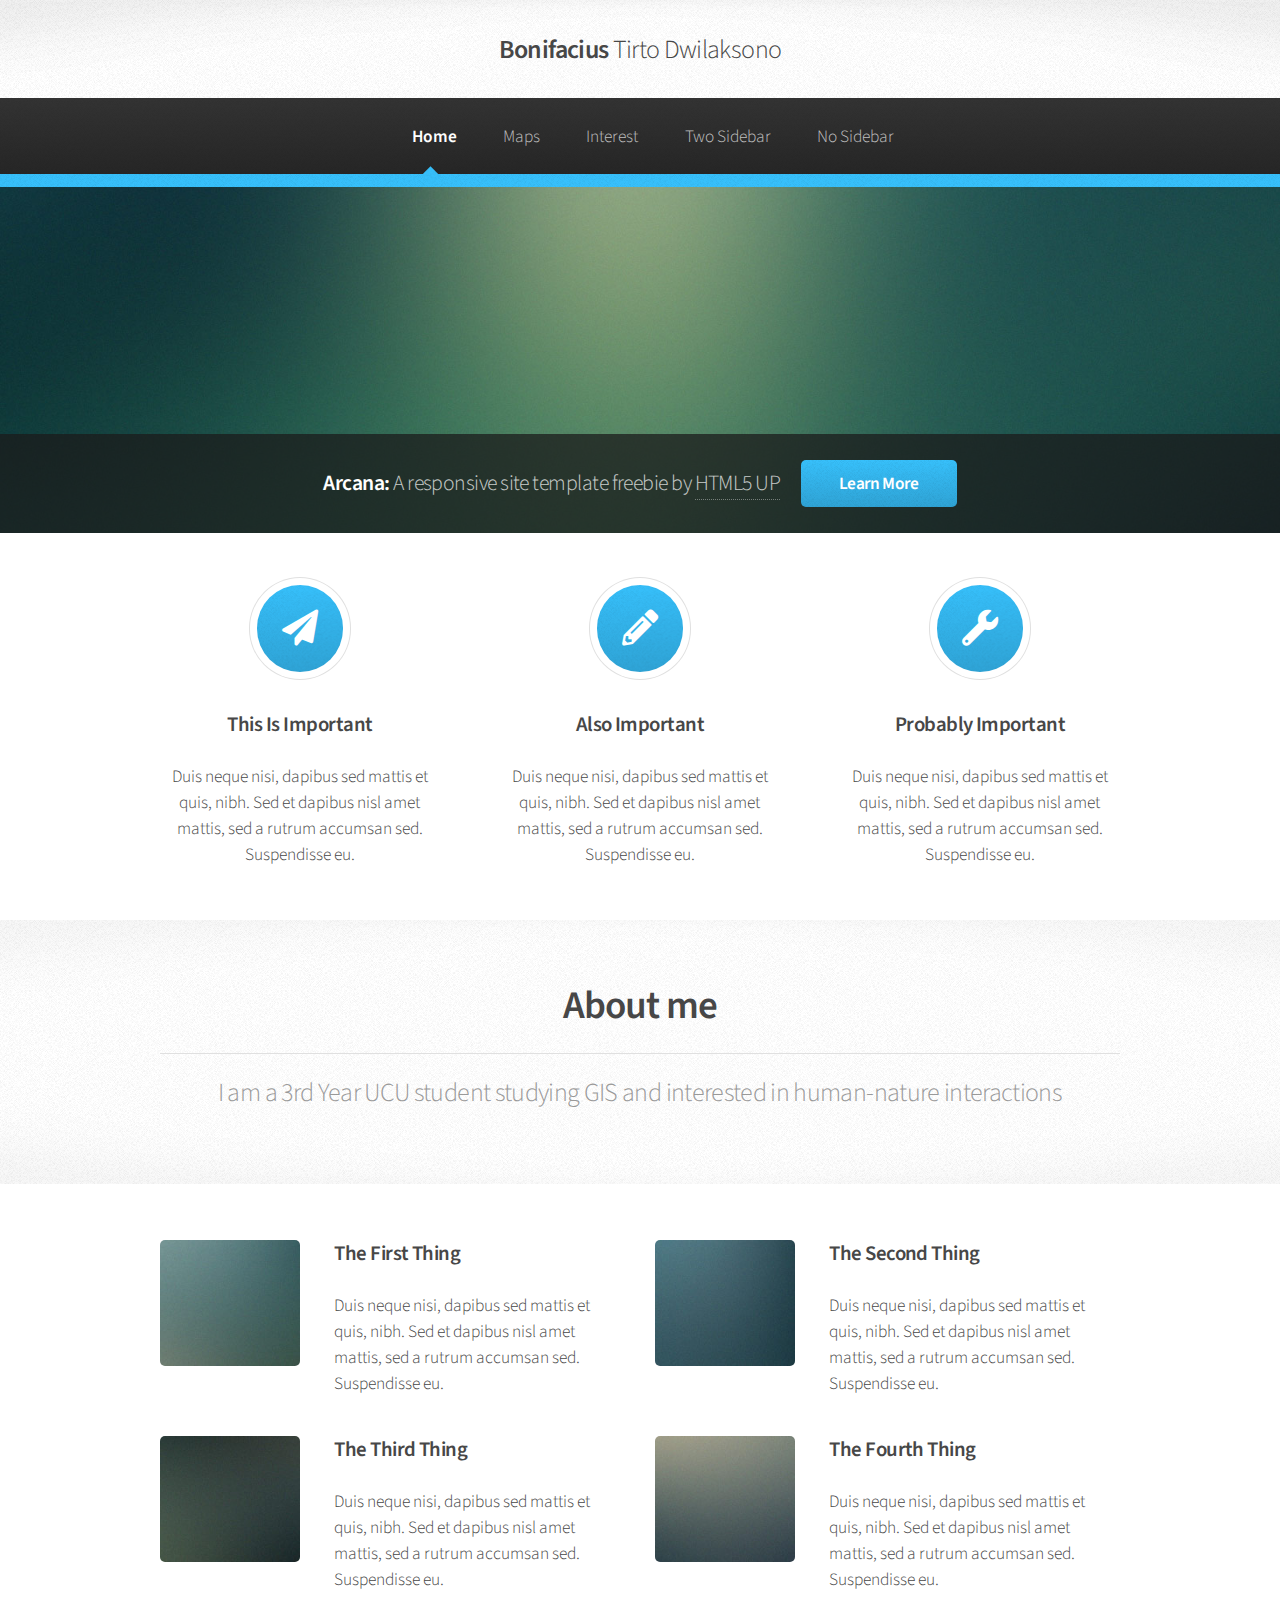
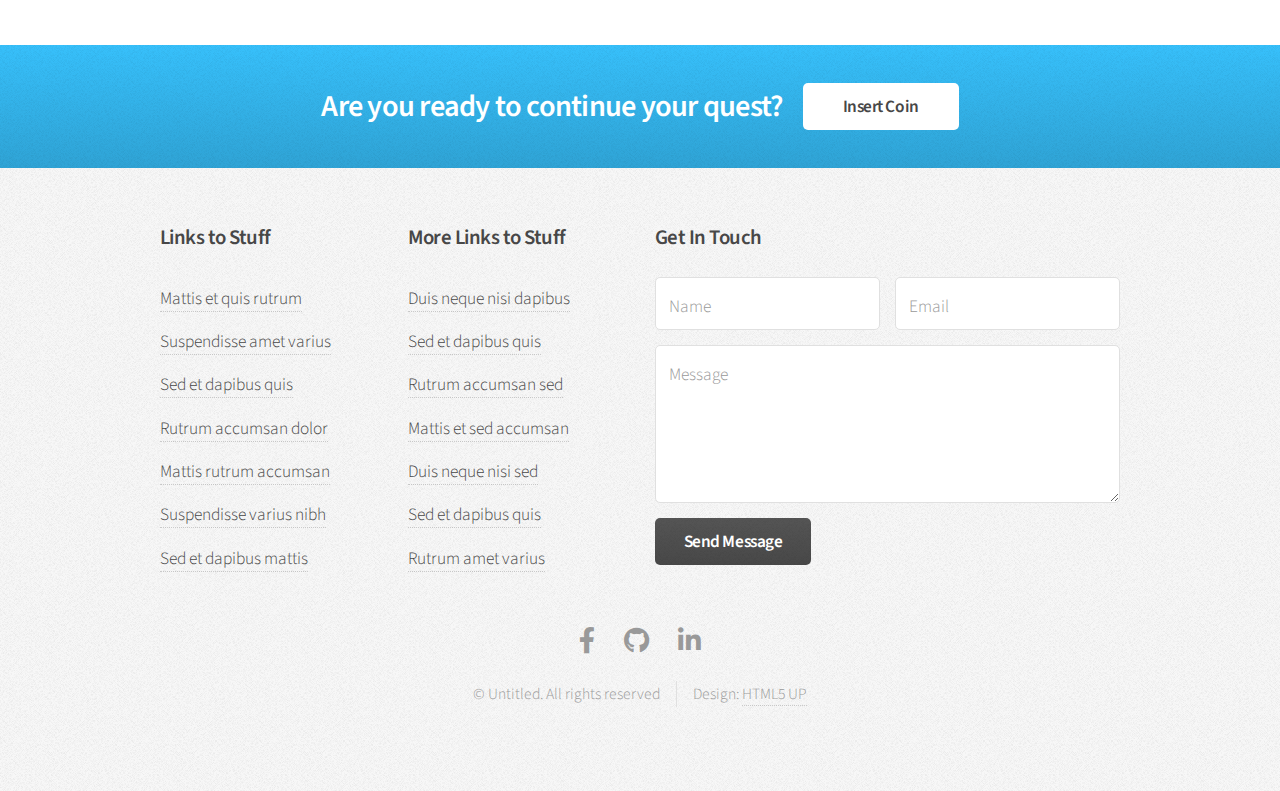
==== index.html @ 6fc6d1ec "Add files via upload" ====
<!DOCTYPE HTML>
<!--
	Arcana by HTML5 UP
	html5up.net | @ajlkn
	Free for personal and commercial use under the CCA 3.0 license (html5up.net/license)
-->
<html>
	<head>
		<title>Bonifacius Tirto Dwilaksono</title>
		<meta charset="utf-8" />
		<meta name="viewport" content="width=device-width, initial-scale=1, user-scalable=no" />
		<link rel="stylesheet" href="assets/css/main.css" />
	</head>
	<body class="is-preload">
		<div id="page-wrapper">

			<!-- Header -->
				<div id="header">

					<!-- Logo -->
						<h1><a href="index.html" id="logo">Bonifacius <em>Tirto Dwilaksono</em></a></h1>

					<!-- Nav -->
						<nav id="nav">
							<ul>
								<li class="current"><a href="index.html">Home</a></li>
								<li><a href="Maps.html">Maps</a></li>
								<li><a href="Interest.html">Interest</a></li>
								<li><a href="two-sidebar.html">Two Sidebar</a></li>
								<li><a href="no-sidebar.html">No Sidebar</a></li>
							</ul>
						</nav>

				</div>

			<!-- Banner -->
				<section id="banner">
					<header>
						<h2>Arcana: <em>A responsive site template freebie by <a href="http://html5up.net">HTML5 UP</a></em></h2>
						<a href="#" class="button">Learn More</a>
					</header>
				</section>

			<!-- Highlights -->
				<section class="wrapper style1">
					<div class="container">
						<div class="row gtr-200">
							<section class="col-4 col-12-narrower">
								<div class="box highlight">
									<i class="icon solid major fa-paper-plane"></i>
									<h3>This Is Important</h3>
									<p>Duis neque nisi, dapibus sed mattis et quis, nibh. Sed et dapibus nisl amet mattis, sed a rutrum accumsan sed. Suspendisse eu.</p>
								</div>
							</section>
							<section class="col-4 col-12-narrower">
								<div class="box highlight">
									<i class="icon solid major fa-pencil-alt"></i>
									<h3>Also Important</h3>
									<p>Duis neque nisi, dapibus sed mattis et quis, nibh. Sed et dapibus nisl amet mattis, sed a rutrum accumsan sed. Suspendisse eu.</p>
								</div>
							</section>
							<section class="col-4 col-12-narrower">
								<div class="box highlight">
									<i class="icon solid major fa-wrench"></i>
									<h3>Probably Important</h3>
									<p>Duis neque nisi, dapibus sed mattis et quis, nibh. Sed et dapibus nisl amet mattis, sed a rutrum accumsan sed. Suspendisse eu.</p>
								</div>
							</section>
						</div>
					</div>
				</section>

			<!-- Gigantic Heading -->
				<section class="wrapper style2">
					<div class="container">
						<header class="major">
							<h2>About me</h2>
							<p>I am a 3rd Year UCU student studying GIS and interested in human-nature interactions</p>
						</header>
					</div>
				</section>

			<!-- Posts -->
				<section class="wrapper style1">
					<div class="container">
						<div class="row">
							<section class="col-6 col-12-narrower">
								<div class="box post">
									<a href="#" class="image left"><img src="images/pic01.jpg" alt="" /></a>
									<div class="inner">
										<h3>The First Thing</h3>
										<p>Duis neque nisi, dapibus sed mattis et quis, nibh. Sed et dapibus nisl amet mattis, sed a rutrum accumsan sed. Suspendisse eu.</p>
									</div>
								</div>
							</section>
							<section class="col-6 col-12-narrower">
								<div class="box post">
									<a href="#" class="image left"><img src="images/pic02.jpg" alt="" /></a>
									<div class="inner">
										<h3>The Second Thing</h3>
										<p>Duis neque nisi, dapibus sed mattis et quis, nibh. Sed et dapibus nisl amet mattis, sed a rutrum accumsan sed. Suspendisse eu.</p>
									</div>
								</div>
							</section>
						</div>
						<div class="row">
							<section class="col-6 col-12-narrower">
								<div class="box post">
									<a href="#" class="image left"><img src="images/pic03.jpg" alt="" /></a>
									<div class="inner">
										<h3>The Third Thing</h3>
										<p>Duis neque nisi, dapibus sed mattis et quis, nibh. Sed et dapibus nisl amet mattis, sed a rutrum accumsan sed. Suspendisse eu.</p>
									</div>
								</div>
							</section>
							<section class="col-6 col-12-narrower">
								<div class="box post">
									<a href="#" class="image left"><img src="images/pic04.jpg" alt="" /></a>
									<div class="inner">
										<h3>The Fourth Thing</h3>
										<p>Duis neque nisi, dapibus sed mattis et quis, nibh. Sed et dapibus nisl amet mattis, sed a rutrum accumsan sed. Suspendisse eu.</p>
									</div>
								</div>
							</section>
						</div>
					</div>
				</section>

			<!-- CTA -->
				<section id="cta" class="wrapper style3">
					<div class="container">
						<header>
							<h2>Are you ready to continue your quest?</h2>
							<a href="#" class="button">Insert Coin</a>
						</header>
					</div>
				</section>

			<!-- Footer -->
				<div id="footer">
					<div class="container">
						<div class="row">
							<section class="col-3 col-6-narrower col-12-mobilep">
								<h3>Links to Stuff</h3>
								<ul class="links">
									<li><a href="#">Mattis et quis rutrum</a></li>
									<li><a href="#">Suspendisse amet varius</a></li>
									<li><a href="#">Sed et dapibus quis</a></li>
									<li><a href="#">Rutrum accumsan dolor</a></li>
									<li><a href="#">Mattis rutrum accumsan</a></li>
									<li><a href="#">Suspendisse varius nibh</a></li>
									<li><a href="#">Sed et dapibus mattis</a></li>
								</ul>
							</section>
							<section class="col-3 col-6-narrower col-12-mobilep">
								<h3>More Links to Stuff</h3>
								<ul class="links">
									<li><a href="#">Duis neque nisi dapibus</a></li>
									<li><a href="#">Sed et dapibus quis</a></li>
									<li><a href="#">Rutrum accumsan sed</a></li>
									<li><a href="#">Mattis et sed accumsan</a></li>
									<li><a href="#">Duis neque nisi sed</a></li>
									<li><a href="#">Sed et dapibus quis</a></li>
									<li><a href="#">Rutrum amet varius</a></li>
								</ul>
							</section>
							<section class="col-6 col-12-narrower">
								<h3>Get In Touch</h3>
								<form>
									<div class="row gtr-50">
										<div class="col-6 col-12-mobilep">
											<input type="text" name="name" id="name" placeholder="Name" />
										</div>
										<div class="col-6 col-12-mobilep">
											<input type="email" name="email" id="email" placeholder="Email" />
										</div>
										<div class="col-12">
											<textarea name="message" id="message" placeholder="Message" rows="5"></textarea>
										</div>
										<div class="col-12">
											<ul class="actions">
												<li><input type="submit" class="button alt" value="Send Message" /></li>
											</ul>
										</div>
									</div>
								</form>
							</section>
						</div>
					</div>

					<!-- Icons -->
						<ul class="icons">
							<li><a href="#" class="icon brands fa-facebook-f"><span class="label">Facebook</span></a></li>
							<li><a href="#" class="icon brands fa-github"><span class="label">GitHub</span></a></li>
							<li><a href="#" class="icon brands fa-linkedin-in"><span class="label">LinkedIn</span></a></li>
						</ul>

					<!-- Copyright -->
						<div class="copyright">
							<ul class="menu">
								<li>&copy; Untitled. All rights reserved</li><li>Design: <a href="http://html5up.net">HTML5 UP</a></li>
							</ul>
						</div>

				</div>

		</div>

		<!-- Scripts -->
			<script src="assets/js/jquery.min.js"></script>
			<script src="assets/js/jquery.dropotron.min.js"></script>
			<script src="assets/js/browser.min.js"></script>
			<script src="assets/js/breakpoints.min.js"></script>
			<script src="assets/js/util.js"></script>
			<script src="assets/js/main.js"></script>

	</body>
</html>
---- assets/css/main.css ----
@import url("fontawesome-all.min.css");
@import url("https://fonts.googleapis.com/css?family=Source+Sans+Pro:300,300italic,600,600italic");

/*
	Arcana by HTML5 UP
	html5up.net | @ajlkn
	Free for personal and commercial use under the CCA 3.0 license (html5up.net/license)
*/

html, body, div, span, applet, object,
iframe, h1, h2, h3, h4, h5, h6, p, blockquote,
pre, a, abbr, acronym, address, big, cite,
code, del, dfn, em, img, ins, kbd, q, s, samp,
small, strike, strong, sub, sup, tt, var, b,
u, i, center, dl, dt, dd, ol, ul, li, fieldset,
form, label, legend, table, caption, tbody,
tfoot, thead, tr, th, td, article, aside,
canvas, details, embed, figure, figcaption,
footer, header, hgroup, menu, nav, output, ruby,
section, summary, time, mark, audio, video {
	margin: 0;
	padding: 0;
	border: 0;
	font-size: 100%;
	font: inherit;
	vertical-align: baseline;}

article, aside, details, figcaption, figure,
footer, header, hgroup, menu, nav, section {
	display: block;}

body {
	line-height: 1;
}

ol, ul {
	list-style: none;
}

blockquote, q {
	quotes: none;
}

	blockquote:before, blockquote:after, q:before, q:after {
		content: '';
		content: none;
	}

table {
	border-collapse: collapse;
	border-spacing: 0;
}

body {
	-webkit-text-size-adjust: none;
}

mark {
	background-color: transparent;
	color: inherit;
}

input::-moz-focus-inner {
	border: 0;
	padding: 0;
}

input, select, textarea {
	-moz-appearance: none;
	-webkit-appearance: none;
	-ms-appearance: none;
	appearance: none;
}

/* Basic */

	html {
		box-sizing: border-box;
	}

	*, *:before, *:after {
		box-sizing: inherit;
	}

	body {
		background: #f7f7f7 url("images/bg01.png");
	}

		body.is-preload *, body.is-preload *:before, body.is-preload *:after {
			-moz-animation: none !important;
			-webkit-animation: none !important;
			-ms-animation: none !important;
			animation: none !important;
			-moz-transition: none !important;
			-webkit-transition: none !important;
			-ms-transition: none !important;
			transition: none !important;
		}

	body, input, select, textarea {
		color: #474747;
		font-family: 'Source Sans Pro', sans-serif;
		font-size: 16pt;
		font-weight: 300;
		line-height: 1.65em;
	}

	a {
		-moz-transition: color 0.2s ease-in-out, border-color 0.2s ease-in-out, opacity 0.2s ease-in-out;
		-webkit-transition: color 0.2s ease-in-out, border-color 0.2s ease-in-out, opacity 0.2s ease-in-out;
		-ms-transition: color 0.2s ease-in-out, border-color 0.2s ease-in-out, opacity 0.2s ease-in-out;
		transition: color 0.2s ease-in-out, border-color 0.2s ease-in-out, opacity 0.2s ease-in-out;
		color: #37c0fb;
		text-decoration: none;
		border-bottom: dotted 1px;
	}

		a:hover {
			color: #37c0fb;
			border-bottom-color: transparent;
		}

	strong, b {
		font-weight: 600;
	}

	em, i {
		font-style: italic;
	}

	p, ul, ol, dl, table, blockquote {
		margin: 0 0 2em 0;
	}

	h1, h2, h3, h4, h5, h6 {
		color: inherit;
		font-weight: 600;
		line-height: 1.75em;
		margin-bottom: 1em;
	}

		h1 a, h2 a, h3 a, h4 a, h5 a, h6 a {
			color: inherit;
			text-decoration: none;
		}

		h1 em, h2 em, h3 em, h4 em, h5 em, h6 em {
			font-style: normal;
			font-weight: 300;
		}

	h2 {
		font-size: 1.75em;
		letter-spacing: -0.025em;
	}

	h3 {
		font-size: 1.2em;
		letter-spacing: -0.025em;
	}

	sub {
		font-size: 0.8em;
		position: relative;
		top: 0.5em;
	}

	sup {
		font-size: 0.8em;
		position: relative;
		top: -0.5em;
	}

	hr {
		border-top: solid 1px #e0e0e0;
		border: 0;
		margin-bottom: 1.5em;
	}

	blockquote {
		border-left: solid 0.5em #e0e0e0;
		font-style: italic;
		padding: 1em 0 1em 2em;
	}

/* Container */

	.container {
		margin: 0 auto;
		max-width: 100%;
		width: 1400px;
	}

		@media screen and (max-width: 1680px) {

			.container {
				width: 1200px;
			}

		}

		@media screen and (max-width: 1280px) {

			.container {
				width: 960px;
			}

		}

		@media screen and (max-width: 980px) {

			.container {
				width: 95%;
			}

		}

		@media screen and (max-width: 840px) {

			.container {
				width: 95%;
			}

		}

		@media screen and (max-width: 736px) {

			.container {
				width: 90%;
			}

		}

		@media screen and (max-width: 480px) {

			.container {
				width: 100%;
			}

		}

/* Row */

	.row {
		display: flex;
		flex-wrap: wrap;
		box-sizing: border-box;
		align-items: stretch;
	}

		.row > * {
			box-sizing: border-box;
		}

		.row.gtr-uniform > * > :last-child {
			margin-bottom: 0;
		}

		.row.aln-left {
			justify-content: flex-start;
		}

		.row.aln-center {
			justify-content: center;
		}

		.row.aln-right {
			justify-content: flex-end;
		}

		.row.aln-top {
			align-items: flex-start;
		}

		.row.aln-middle {
			align-items: center;
		}

		.row.aln-bottom {
			align-items: flex-end;
		}

		.row > .imp {
			order: -1;
		}

		.row > .col-1 {
			width: 8.33333%;
		}

		.row > .off-1 {
			margin-left: 8.33333%;
		}

		.row > .col-2 {
			width: 16.66667%;
		}

		.row > .off-2 {
			margin-left: 16.66667%;
		}

		.row > .col-3 {
			width: 25%;
		}

		.row > .off-3 {
			margin-left: 25%;
		}

		.row > .col-4 {
			width: 33.33333%;
		}

		.row > .off-4 {
			margin-left: 33.33333%;
		}

		.row > .col-5 {
			width: 41.66667%;
		}

		.row > .off-5 {
			margin-left: 41.66667%;
		}

		.row > .col-6 {
			width: 50%;
		}

		.row > .off-6 {
			margin-left: 50%;
		}

		.row > .col-7 {
			width: 58.33333%;
		}

		.row > .off-7 {
			margin-left: 58.33333%;
		}

		.row > .col-8 {
			width: 66.66667%;
		}

		.row > .off-8 {
			margin-left: 66.66667%;
		}

		.row > .col-9 {
			width: 75%;
		}

		.row > .off-9 {
			margin-left: 75%;
		}

		.row > .col-10 {
			width: 83.33333%;
		}

		.row > .off-10 {
			margin-left: 83.33333%;
		}

		.row > .col-11 {
			width: 91.66667%;
		}

		.row > .off-11 {
			margin-left: 91.66667%;
		}

		.row > .col-12 {
			width: 100%;
		}

		.row > .off-12 {
			margin-left: 100%;
		}

		.row.gtr-0 {
			margin-top: 0px;
			margin-left: 0px;
		}

			.row.gtr-0 > * {
				padding: 0px 0 0 0px;
			}

			.row.gtr-0.gtr-uniform {
				margin-top: 0px;
			}

				.row.gtr-0.gtr-uniform > * {
					padding-top: 0px;
				}

		.row.gtr-25 {
			margin-top: -12.5px;
			margin-left: -12.5px;
		}

			.row.gtr-25 > * {
				padding: 12.5px 0 0 12.5px;
			}

			.row.gtr-25.gtr-uniform {
				margin-top: -12.5px;
			}

				.row.gtr-25.gtr-uniform > * {
					padding-top: 12.5px;
				}

		.row.gtr-50 {
			margin-top: -25px;
			margin-left: -25px;
		}

			.row.gtr-50 > * {
				padding: 25px 0 0 25px;
			}

			.row.gtr-50.gtr-uniform {
				margin-top: -25px;
			}

				.row.gtr-50.gtr-uniform > * {
					padding-top: 25px;
				}

		.row {
			margin-top: -50px;
			margin-left: -50px;
		}

			.row > * {
				padding: 50px 0 0 50px;
			}

			.row.gtr-uniform {
				margin-top: -50px;
			}

				.row.gtr-uniform > * {
					padding-top: 50px;
				}

		.row.gtr-150 {
			margin-top: -75px;
			margin-left: -75px;
		}

			.row.gtr-150 > * {
				padding: 75px 0 0 75px;
			}

			.row.gtr-150.gtr-uniform {
				margin-top: -75px;
			}

				.row.gtr-150.gtr-uniform > * {
					padding-top: 75px;
				}

		.row.gtr-200 {
			margin-top: -100px;
			margin-left: -100px;
		}

			.row.gtr-200 > * {
				padding: 100px 0 0 100px;
			}

			.row.gtr-200.gtr-uniform {
				margin-top: -100px;
			}

				.row.gtr-200.gtr-uniform > * {
					padding-top: 100px;
				}

		@media screen and (max-width: 1680px) {

			.row {
				display: flex;
				flex-wrap: wrap;
				box-sizing: border-box;
				align-items: stretch;
			}

				.row > * {
					box-sizing: border-box;
				}

				.row.gtr-uniform > * > :last-child {
					margin-bottom: 0;
				}

				.row.aln-left {
					justify-content: flex-start;
				}

				.row.aln-center {
					justify-content: center;
				}

				.row.aln-right {
					justify-content: flex-end;
				}

				.row.aln-top {
					align-items: flex-start;
				}

				.row.aln-middle {
					align-items: center;
				}

				.row.aln-bottom {
					align-items: flex-end;
				}

				.row > .imp-wide {
					order: -1;
				}

				.row > .col-1-wide {
					width: 8.33333%;
				}

				.row > .off-1-wide {
					margin-left: 8.33333%;
				}

				.row > .col-2-wide {
					width: 16.66667%;
				}

				.row > .off-2-wide {
					margin-left: 16.66667%;
				}

				.row > .col-3-wide {
					width: 25%;
				}

				.row > .off-3-wide {
					margin-left: 25%;
				}

				.row > .col-4-wide {
					width: 33.33333%;
				}

				.row > .off-4-wide {
					margin-left: 33.33333%;
				}

				.row > .col-5-wide {
					width: 41.66667%;
				}

				.row > .off-5-wide {
					margin-left: 41.66667%;
				}

				.row > .col-6-wide {
					width: 50%;
				}

				.row > .off-6-wide {
					margin-left: 50%;
				}

				.row > .col-7-wide {
					width: 58.33333%;
				}

				.row > .off-7-wide {
					margin-left: 58.33333%;
				}

				.row > .col-8-wide {
					width: 66.66667%;
				}

				.row > .off-8-wide {
					margin-left: 66.66667%;
				}

				.row > .col-9-wide {
					width: 75%;
				}

				.row > .off-9-wide {
					margin-left: 75%;
				}

				.row > .col-10-wide {
					width: 83.33333%;
				}

				.row > .off-10-wide {
					margin-left: 83.33333%;
				}

				.row > .col-11-wide {
					width: 91.66667%;
				}

				.row > .off-11-wide {
					margin-left: 91.66667%;
				}

				.row > .col-12-wide {
					width: 100%;
				}

				.row > .off-12-wide {
					margin-left: 100%;
				}

				.row.gtr-0 {
					margin-top: 0px;
					margin-left: 0px;
				}

					.row.gtr-0 > * {
						padding: 0px 0 0 0px;
					}

					.row.gtr-0.gtr-uniform {
						margin-top: 0px;
					}

						.row.gtr-0.gtr-uniform > * {
							padding-top: 0px;
						}

				.row.gtr-25 {
					margin-top: -10px;
					margin-left: -10px;
				}

					.row.gtr-25 > * {
						padding: 10px 0 0 10px;
					}

					.row.gtr-25.gtr-uniform {
						margin-top: -10px;
					}

						.row.gtr-25.gtr-uniform > * {
							padding-top: 10px;
						}

				.row.gtr-50 {
					margin-top: -20px;
					margin-left: -20px;
				}

					.row.gtr-50 > * {
						padding: 20px 0 0 20px;
					}

					.row.gtr-50.gtr-uniform {
						margin-top: -20px;
					}

						.row.gtr-50.gtr-uniform > * {
							padding-top: 20px;
						}

				.row {
					margin-top: -40px;
					margin-left: -40px;
				}

					.row > * {
						padding: 40px 0 0 40px;
					}

					.row.gtr-uniform {
						margin-top: -40px;
					}

						.row.gtr-uniform > * {
							padding-top: 40px;
						}

				.row.gtr-150 {
					margin-top: -60px;
					margin-left: -60px;
				}

					.row.gtr-150 > * {
						padding: 60px 0 0 60px;
					}

					.row.gtr-150.gtr-uniform {
						margin-top: -60px;
					}

						.row.gtr-150.gtr-uniform > * {
							padding-top: 60px;
						}

				.row.gtr-200 {
					margin-top: -80px;
					margin-left: -80px;
				}

					.row.gtr-200 > * {
						padding: 80px 0 0 80px;
					}

					.row.gtr-200.gtr-uniform {
						margin-top: -80px;
					}

						.row.gtr-200.gtr-uniform > * {
							padding-top: 80px;
						}

		}

		@media screen and (max-width: 1280px) {

			.row {
				display: flex;
				flex-wrap: wrap;
				box-sizing: border-box;
				align-items: stretch;
			}

				.row > * {
					box-sizing: border-box;
				}

				.row.gtr-uniform > * > :last-child {
					margin-bottom: 0;
				}

				.row.aln-left {
					justify-content: flex-start;
				}

				.row.aln-center {
					justify-content: center;
				}

				.row.aln-right {
					justify-content: flex-end;
				}

				.row.aln-top {
					align-items: flex-start;
				}

				.row.aln-middle {
					align-items: center;
				}

				.row.aln-bottom {
					align-items: flex-end;
				}

				.row > .imp-normal {
					order: -1;
				}

				.row > .col-1-normal {
					width: 8.33333%;
				}

				.row > .off-1-normal {
					margin-left: 8.33333%;
				}

				.row > .col-2-normal {
					width: 16.66667%;
				}

				.row > .off-2-normal {
					margin-left: 16.66667%;
				}

				.row > .col-3-normal {
					width: 25%;
				}

				.row > .off-3-normal {
					margin-left: 25%;
				}

				.row > .col-4-normal {
					width: 33.33333%;
				}

				.row > .off-4-normal {
					margin-left: 33.33333%;
				}

				.row > .col-5-normal {
					width: 41.66667%;
				}

				.row > .off-5-normal {
					margin-left: 41.66667%;
				}

				.row > .col-6-normal {
					width: 50%;
				}

				.row > .off-6-normal {
					margin-left: 50%;
				}

				.row > .col-7-normal {
					width: 58.33333%;
				}

				.row > .off-7-normal {
					margin-left: 58.33333%;
				}

				.row > .col-8-normal {
					width: 66.66667%;
				}

				.row > .off-8-normal {
					margin-left: 66.66667%;
				}

				.row > .col-9-normal {
					width: 75%;
				}

				.row > .off-9-normal {
					margin-left: 75%;
				}

				.row > .col-10-normal {
					width: 83.33333%;
				}

				.row > .off-10-normal {
					margin-left: 83.33333%;
				}

				.row > .col-11-normal {
					width: 91.66667%;
				}

				.row > .off-11-normal {
					margin-left: 91.66667%;
				}

				.row > .col-12-normal {
					width: 100%;
				}

				.row > .off-12-normal {
					margin-left: 100%;
				}

				.row.gtr-0 {
					margin-top: 0px;
					margin-left: 0px;
				}

					.row.gtr-0 > * {
						padding: 0px 0 0 0px;
					}

					.row.gtr-0.gtr-uniform {
						margin-top: 0px;
					}

						.row.gtr-0.gtr-uniform > * {
							padding-top: 0px;
						}

				.row.gtr-25 {
					margin-top: -7.5px;
					margin-left: -7.5px;
				}

					.row.gtr-25 > * {
						padding: 7.5px 0 0 7.5px;
					}

					.row.gtr-25.gtr-uniform {
						margin-top: -7.5px;
					}

						.row.gtr-25.gtr-uniform > * {
							padding-top: 7.5px;
						}

				.row.gtr-50 {
					margin-top: -15px;
					margin-left: -15px;
				}

					.row.gtr-50 > * {
						padding: 15px 0 0 15px;
					}

					.row.gtr-50.gtr-uniform {
						margin-top: -15px;
					}

						.row.gtr-50.gtr-uniform > * {
							padding-top: 15px;
						}

				.row {
					margin-top: -30px;
					margin-left: -30px;
				}

					.row > * {
						padding: 30px 0 0 30px;
					}

					.row.gtr-uniform {
						margin-top: -30px;
					}

						.row.gtr-uniform > * {
							padding-top: 30px;
						}

				.row.gtr-150 {
					margin-top: -45px;
					margin-left: -45px;
				}

					.row.gtr-150 > * {
						padding: 45px 0 0 45px;
					}

					.row.gtr-150.gtr-uniform {
						margin-top: -45px;
					}

						.row.gtr-150.gtr-uniform > * {
							padding-top: 45px;
						}

				.row.gtr-200 {
					margin-top: -60px;
					margin-left: -60px;
				}

					.row.gtr-200 > * {
						padding: 60px 0 0 60px;
					}

					.row.gtr-200.gtr-uniform {
						margin-top: -60px;
					}

						.row.gtr-200.gtr-uniform > * {
							padding-top: 60px;
						}

		}

		@media screen and (max-width: 980px) {

			.row {
				display: flex;
				flex-wrap: wrap;
				box-sizing: border-box;
				align-items: stretch;
			}

				.row > * {
					box-sizing: border-box;
				}

				.row.gtr-uniform > * > :last-child {
					margin-bottom: 0;
				}

				.row.aln-left {
					justify-content: flex-start;
				}

				.row.aln-center {
					justify-content: center;
				}

				.row.aln-right {
					justify-content: flex-end;
				}

				.row.aln-top {
					align-items: flex-start;
				}

				.row.aln-middle {
					align-items: center;
				}

				.row.aln-bottom {
					align-items: flex-end;
				}

				.row > .imp-narrow {
					order: -1;
				}

				.row > .col-1-narrow {
					width: 8.33333%;
				}

				.row > .off-1-narrow {
					margin-left: 8.33333%;
				}

				.row > .col-2-narrow {
					width: 16.66667%;
				}

				.row > .off-2-narrow {
					margin-left: 16.66667%;
				}

				.row > .col-3-narrow {
					width: 25%;
				}

				.row > .off-3-narrow {
					margin-left: 25%;
				}

				.row > .col-4-narrow {
					width: 33.33333%;
				}

				.row > .off-4-narrow {
					margin-left: 33.33333%;
				}

				.row > .col-5-narrow {
					width: 41.66667%;
				}

				.row > .off-5-narrow {
					margin-left: 41.66667%;
				}

				.row > .col-6-narrow {
					width: 50%;
				}

				.row > .off-6-narrow {
					margin-left: 50%;
				}

				.row > .col-7-narrow {
					width: 58.33333%;
				}

				.row > .off-7-narrow {
					margin-left: 58.33333%;
				}

				.row > .col-8-narrow {
					width: 66.66667%;
				}

				.row > .off-8-narrow {
					margin-left: 66.66667%;
				}

				.row > .col-9-narrow {
					width: 75%;
				}

				.row > .off-9-narrow {
					margin-left: 75%;
				}

				.row > .col-10-narrow {
					width: 83.33333%;
				}

				.row > .off-10-narrow {
					margin-left: 83.33333%;
				}

				.row > .col-11-narrow {
					width: 91.66667%;
				}

				.row > .off-11-narrow {
					margin-left: 91.66667%;
				}

				.row > .col-12-narrow {
					width: 100%;
				}

				.row > .off-12-narrow {
					margin-left: 100%;
				}

				.row.gtr-0 {
					margin-top: 0px;
					margin-left: 0px;
				}

					.row.gtr-0 > * {
						padding: 0px 0 0 0px;
					}

					.row.gtr-0.gtr-uniform {
						margin-top: 0px;
					}

						.row.gtr-0.gtr-uniform > * {
							padding-top: 0px;
						}

				.row.gtr-25 {
					margin-top: -7.5px;
					margin-left: -7.5px;
				}

					.row.gtr-25 > * {
						padding: 7.5px 0 0 7.5px;
					}

					.row.gtr-25.gtr-uniform {
						margin-top: -7.5px;
					}

						.row.gtr-25.gtr-uniform > * {
							padding-top: 7.5px;
						}

				.row.gtr-50 {
					margin-top: -15px;
					margin-left: -15px;
				}

					.row.gtr-50 > * {
						padding: 15px 0 0 15px;
					}

					.row.gtr-50.gtr-uniform {
						margin-top: -15px;
					}

						.row.gtr-50.gtr-uniform > * {
							padding-top: 15px;
						}

				.row {
					margin-top: -30px;
					margin-left: -30px;
				}

					.row > * {
						padding: 30px 0 0 30px;
					}

					.row.gtr-uniform {
						margin-top: -30px;
					}

						.row.gtr-uniform > * {
							padding-top: 30px;
						}

				.row.gtr-150 {
					margin-top: -45px;
					margin-left: -45px;
				}

					.row.gtr-150 > * {
						padding: 45px 0 0 45px;
					}

					.row.gtr-150.gtr-uniform {
						margin-top: -45px;
					}

						.row.gtr-150.gtr-uniform > * {
							padding-top: 45px;
						}

				.row.gtr-200 {
					margin-top: -60px;
					margin-left: -60px;
				}

					.row.gtr-200 > * {
						padding: 60px 0 0 60px;
					}

					.row.gtr-200.gtr-uniform {
						margin-top: -60px;
					}

						.row.gtr-200.gtr-uniform > * {
							padding-top: 60px;
						}

		}

		@media screen and (max-width: 840px) {

			.row {
				display: flex;
				flex-wrap: wrap;
				box-sizing: border-box;
				align-items: stretch;
			}

				.row > * {
					box-sizing: border-box;
				}

				.row.gtr-uniform > * > :last-child {
					margin-bottom: 0;
				}

				.row.aln-left {
					justify-content: flex-start;
				}

				.row.aln-center {
					justify-content: center;
				}

				.row.aln-right {
					justify-content: flex-end;
				}

				.row.aln-top {
					align-items: flex-start;
				}

				.row.aln-middle {
					align-items: center;
				}

				.row.aln-bottom {
					align-items: flex-end;
				}

				.row > .imp-narrower {
					order: -1;
				}

				.row > .col-1-narrower {
					width: 8.33333%;
				}

				.row > .off-1-narrower {
					margin-left: 8.33333%;
				}

				.row > .col-2-narrower {
					width: 16.66667%;
				}

				.row > .off-2-narrower {
					margin-left: 16.66667%;
				}

				.row > .col-3-narrower {
					width: 25%;
				}

				.row > .off-3-narrower {
					margin-left: 25%;
				}

				.row > .col-4-narrower {
					width: 33.33333%;
				}

				.row > .off-4-narrower {
					margin-left: 33.33333%;
				}

				.row > .col-5-narrower {
					width: 41.66667%;
				}

				.row > .off-5-narrower {
					margin-left: 41.66667%;
				}

				.row > .col-6-narrower {
					width: 50%;
				}

				.row > .off-6-narrower {
					margin-left: 50%;
				}

				.row > .col-7-narrower {
					width: 58.33333%;
				}

				.row > .off-7-narrower {
					margin-left: 58.33333%;
				}

				.row > .col-8-narrower {
					width: 66.66667%;
				}

				.row > .off-8-narrower {
					margin-left: 66.66667%;
				}

				.row > .col-9-narrower {
					width: 75%;
				}

				.row > .off-9-narrower {
					margin-left: 75%;
				}

				.row > .col-10-narrower {
					width: 83.33333%;
				}

				.row > .off-10-narrower {
					margin-left: 83.33333%;
				}

				.row > .col-11-narrower {
					width: 91.66667%;
				}

				.row > .off-11-narrower {
					margin-left: 91.66667%;
				}

				.row > .col-12-narrower {
					width: 100%;
				}

				.row > .off-12-narrower {
					margin-left: 100%;
				}

				.row.gtr-0 {
					margin-top: 0px;
					margin-left: 0px;
				}

					.row.gtr-0 > * {
						padding: 0px 0 0 0px;
					}

					.row.gtr-0.gtr-uniform {
						margin-top: 0px;
					}

						.row.gtr-0.gtr-uniform > * {
							padding-top: 0px;
						}

				.row.gtr-25 {
					margin-top: -7.5px;
					margin-left: -7.5px;
				}

					.row.gtr-25 > * {
						padding: 7.5px 0 0 7.5px;
					}

					.row.gtr-25.gtr-uniform {
						margin-top: -7.5px;
					}

						.row.gtr-25.gtr-uniform > * {
							padding-top: 7.5px;
						}

				.row.gtr-50 {
					margin-top: -15px;
					margin-left: -15px;
				}

					.row.gtr-50 > * {
						padding: 15px 0 0 15px;
					}

					.row.gtr-50.gtr-uniform {
						margin-top: -15px;
					}

						.row.gtr-50.gtr-uniform > * {
							padding-top: 15px;
						}

				.row {
					margin-top: -30px;
					margin-left: -30px;
				}

					.row > * {
						padding: 30px 0 0 30px;
					}

					.row.gtr-uniform {
						margin-top: -30px;
					}

						.row.gtr-uniform > * {
							padding-top: 30px;
						}

				.row.gtr-150 {
					margin-top: -45px;
					margin-left: -45px;
				}

					.row.gtr-150 > * {
						padding: 45px 0 0 45px;
					}

					.row.gtr-150.gtr-uniform {
						margin-top: -45px;
					}

						.row.gtr-150.gtr-uniform > * {
							padding-top: 45px;
						}

				.row.gtr-200 {
					margin-top: -60px;
					margin-left: -60px;
				}

					.row.gtr-200 > * {
						padding: 60px 0 0 60px;
					}

					.row.gtr-200.gtr-uniform {
						margin-top: -60px;
					}

						.row.gtr-200.gtr-uniform > * {
							padding-top: 60px;
						}

		}

		@media screen and (max-width: 736px) {

			.row {
				display: flex;
				flex-wrap: wrap;
				box-sizing: border-box;
				align-items: stretch;
			}

				.row > * {
					box-sizing: border-box;
				}

				.row.gtr-uniform > * > :last-child {
					margin-bottom: 0;
				}

				.row.aln-left {
					justify-content: flex-start;
				}

				.row.aln-center {
					justify-content: center;
				}

				.row.aln-right {
					justify-content: flex-end;
				}

				.row.aln-top {
					align-items: flex-start;
				}

				.row.aln-middle {
					align-items: center;
				}

				.row.aln-bottom {
					align-items: flex-end;
				}

				.row > .imp-mobile {
					order: -1;
				}

				.row > .col-1-mobile {
					width: 8.33333%;
				}

				.row > .off-1-mobile {
					margin-left: 8.33333%;
				}

				.row > .col-2-mobile {
					width: 16.66667%;
				}

				.row > .off-2-mobile {
					margin-left: 16.66667%;
				}

				.row > .col-3-mobile {
					width: 25%;
				}

				.row > .off-3-mobile {
					margin-left: 25%;
				}

				.row > .col-4-mobile {
					width: 33.33333%;
				}

				.row > .off-4-mobile {
					margin-left: 33.33333%;
				}

				.row > .col-5-mobile {
					width: 41.66667%;
				}

				.row > .off-5-mobile {
					margin-left: 41.66667%;
				}

				.row > .col-6-mobile {
					width: 50%;
				}

				.row > .off-6-mobile {
					margin-left: 50%;
				}

				.row > .col-7-mobile {
					width: 58.33333%;
				}

				.row > .off-7-mobile {
					margin-left: 58.33333%;
				}

				.row > .col-8-mobile {
					width: 66.66667%;
				}

				.row > .off-8-mobile {
					margin-left: 66.66667%;
				}

				.row > .col-9-mobile {
					width: 75%;
				}

				.row > .off-9-mobile {
					margin-left: 75%;
				}

				.row > .col-10-mobile {
					width: 83.33333%;
				}

				.row > .off-10-mobile {
					margin-left: 83.33333%;
				}

				.row > .col-11-mobile {
					width: 91.66667%;
				}

				.row > .off-11-mobile {
					margin-left: 91.66667%;
				}

				.row > .col-12-mobile {
					width: 100%;
				}

				.row > .off-12-mobile {
					margin-left: 100%;
				}

				.row.gtr-0 {
					margin-top: 0px;
					margin-left: 0px;
				}

					.row.gtr-0 > * {
						padding: 0px 0 0 0px;
					}

					.row.gtr-0.gtr-uniform {
						margin-top: 0px;
					}

						.row.gtr-0.gtr-uniform > * {
							padding-top: 0px;
						}

				.row.gtr-25 {
					margin-top: -5px;
					margin-left: -5px;
				}

					.row.gtr-25 > * {
						padding: 5px 0 0 5px;
					}

					.row.gtr-25.gtr-uniform {
						margin-top: -5px;
					}

						.row.gtr-25.gtr-uniform > * {
							padding-top: 5px;
						}

				.row.gtr-50 {
					margin-top: -10px;
					margin-left: -10px;
				}

					.row.gtr-50 > * {
						padding: 10px 0 0 10px;
					}

					.row.gtr-50.gtr-uniform {
						margin-top: -10px;
					}

						.row.gtr-50.gtr-uniform > * {
							padding-top: 10px;
						}

				.row {
					margin-top: -20px;
					margin-left: -20px;
				}

					.row > * {
						padding: 20px 0 0 20px;
					}

					.row.gtr-uniform {
						margin-top: -20px;
					}

						.row.gtr-uniform > * {
							padding-top: 20px;
						}

				.row.gtr-150 {
					margin-top: -30px;
					margin-left: -30px;
				}

					.row.gtr-150 > * {
						padding: 30px 0 0 30px;
					}

					.row.gtr-150.gtr-uniform {
						margin-top: -30px;
					}

						.row.gtr-150.gtr-uniform > * {
							padding-top: 30px;
						}

				.row.gtr-200 {
					margin-top: -40px;
					margin-left: -40px;
				}

					.row.gtr-200 > * {
						padding: 40px 0 0 40px;
					}

					.row.gtr-200.gtr-uniform {
						margin-top: -40px;
					}

						.row.gtr-200.gtr-uniform > * {
							padding-top: 40px;
						}

		}

		@media screen and (max-width: 480px) {

			.row {
				display: flex;
				flex-wrap: wrap;
				box-sizing: border-box;
				align-items: stretch;
			}

				.row > * {
					box-sizing: border-box;
				}

				.row.gtr-uniform > * > :last-child {
					margin-bottom: 0;
				}

				.row.aln-left {
					justify-content: flex-start;
				}

				.row.aln-center {
					justify-content: center;
				}

				.row.aln-right {
					justify-content: flex-end;
				}

				.row.aln-top {
					align-items: flex-start;
				}

				.row.aln-middle {
					align-items: center;
				}

				.row.aln-bottom {
					align-items: flex-end;
				}

				.row > .imp-mobilep {
					order: -1;
				}

				.row > .col-1-mobilep {
					width: 8.33333%;
				}

				.row > .off-1-mobilep {
					margin-left: 8.33333%;
				}

				.row > .col-2-mobilep {
					width: 16.66667%;
				}

				.row > .off-2-mobilep {
					margin-left: 16.66667%;
				}

				.row > .col-3-mobilep {
					width: 25%;
				}

				.row > .off-3-mobilep {
					margin-left: 25%;
				}

				.row > .col-4-mobilep {
					width: 33.33333%;
				}

				.row > .off-4-mobilep {
					margin-left: 33.33333%;
				}

				.row > .col-5-mobilep {
					width: 41.66667%;
				}

				.row > .off-5-mobilep {
					margin-left: 41.66667%;
				}

				.row > .col-6-mobilep {
					width: 50%;
				}

				.row > .off-6-mobilep {
					margin-left: 50%;
				}

				.row > .col-7-mobilep {
					width: 58.33333%;
				}

				.row > .off-7-mobilep {
					margin-left: 58.33333%;
				}

				.row > .col-8-mobilep {
					width: 66.66667%;
				}

				.row > .off-8-mobilep {
					margin-left: 66.66667%;
				}

				.row > .col-9-mobilep {
					width: 75%;
				}

				.row > .off-9-mobilep {
					margin-left: 75%;
				}

				.row > .col-10-mobilep {
					width: 83.33333%;
				}

				.row > .off-10-mobilep {
					margin-left: 83.33333%;
				}

				.row > .col-11-mobilep {
					width: 91.66667%;
				}

				.row > .off-11-mobilep {
					margin-left: 91.66667%;
				}

				.row > .col-12-mobilep {
					width: 100%;
				}

				.row > .off-12-mobilep {
					margin-left: 100%;
				}

				.row.gtr-0 {
					margin-top: 0px;
					margin-left: 0px;
				}

					.row.gtr-0 > * {
						padding: 0px 0 0 0px;
					}

					.row.gtr-0.gtr-uniform {
						margin-top: 0px;
					}

						.row.gtr-0.gtr-uniform > * {
							padding-top: 0px;
						}

				.row.gtr-25 {
					margin-top: -5px;
					margin-left: -5px;
				}

					.row.gtr-25 > * {
						padding: 5px 0 0 5px;
					}

					.row.gtr-25.gtr-uniform {
						margin-top: -5px;
					}

						.row.gtr-25.gtr-uniform > * {
							padding-top: 5px;
						}

				.row.gtr-50 {
					margin-top: -10px;
					margin-left: -10px;
				}

					.row.gtr-50 > * {
						padding: 10px 0 0 10px;
					}

					.row.gtr-50.gtr-uniform {
						margin-top: -10px;
					}

						.row.gtr-50.gtr-uniform > * {
							padding-top: 10px;
						}

				.row {
					margin-top: -20px;
					margin-left: -20px;
				}

					.row > * {
						padding: 20px 0 0 20px;
					}

					.row.gtr-uniform {
						margin-top: -20px;
					}

						.row.gtr-uniform > * {
							padding-top: 20px;
						}

				.row.gtr-150 {
					margin-top: -30px;
					margin-left: -30px;
				}

					.row.gtr-150 > * {
						padding: 30px 0 0 30px;
					}

					.row.gtr-150.gtr-uniform {
						margin-top: -30px;
					}

						.row.gtr-150.gtr-uniform > * {
							padding-top: 30px;
						}

				.row.gtr-200 {
					margin-top: -40px;
					margin-left: -40px;
				}

					.row.gtr-200 > * {
						padding: 40px 0 0 40px;
					}

					.row.gtr-200.gtr-uniform {
						margin-top: -40px;
					}

						.row.gtr-200.gtr-uniform > * {
							padding-top: 40px;
						}

		}

/* Section/Article */

	section.special, article.special {
		text-align: center;
	}

	header p {
		color: #999;
		font-size: 1.25em;
		position: relative;
		margin-top: -1.25em;
		margin-bottom: 2.25em;
	}

	header.major {
		text-align: center;
		margin: 0 0 2em 0;
	}

		header.major h2 {
			font-size: 2.25em;
		}

		header.major p {
			position: relative;
			border-top: solid 1px #e0e0e0;
			padding: 1em 0 0 0;
			margin: 0;
			top: -1em;
			font-size: 1.5em;
			letter-spacing: -0.025em;
		}

	footer {
		margin: 0 0 3em 0;
	}

		footer > :last-child {
			margin-bottom: 0;
		}

		footer.major {
			padding-top: 3em;
		}

/* Form */

	input[type="text"],
	input[type="password"],
	input[type="email"],
	textarea {
		-moz-appearance: none;
		-webkit-appearance: none;
		-ms-appearance: none;
		appearance: none;
		-moz-transition: border-color 0.2s ease-in-out;
		-webkit-transition: border-color 0.2s ease-in-out;
		-ms-transition: border-color 0.2s ease-in-out;
		transition: border-color 0.2s ease-in-out;
		background: #fff;
		border: solid 1px #e0e0e0;
		border-radius: 5px;
		color: inherit;
		display: block;
		outline: 0;
		padding: 0.75em;
		text-decoration: none;
		width: 100%;
	}

		input[type="text"]:focus,
		input[type="password"]:focus,
		input[type="email"]:focus,
		textarea:focus {
			border-color: #37c0fb;
		}

	input[type="text"],
	input[type="password"],
	input[type="email"] {
		line-height: 1em;
	}

	label {
		display: block;
		color: inherit;
		font-weight: 600;
		line-height: 1.75em;
		margin-bottom: 0.5em;
	}

	::-webkit-input-placeholder {
		color: #999;
		position: relative;
		top: 3px;
	}

	:-moz-placeholder {
		color: #999;
	}

	::-moz-placeholder {
		color: #999;
	}

	:-ms-input-placeholder {
		color: #999;
	}

/* Image */

	.image {
		border: 0;
		display: inline-block;
		position: relative;
		border-radius: 5px;
	}

		.image img {
			display: block;
			border-radius: 5px;
		}

		.image.left {
			display: block;
			float: left;
			margin: 0 2em 2em 0;
			position: relative;
			top: 0.25em;
		}

			.image.left img {
				display: block;
				width: 100%;
			}

		.image.fit {
			display: block;
		}

			.image.fit img {
				display: block;
				width: 100%;
			}

		.image.featured {
			display: block;
			margin: 0 0 2em 0;
		}

			.image.featured img {
				display: block;
				width: 100%;
			}

/* Icon */

	.icon {
		text-decoration: none;
		position: relative;
		text-decoration: none;
	}

		.icon:before {
			-moz-osx-font-smoothing: grayscale;
			-webkit-font-smoothing: antialiased;
			display: inline-block;
			font-style: normal;
			font-variant: normal;
			text-rendering: auto;
			line-height: 1;
			text-transform: none !important;
			font-family: 'Font Awesome 5 Free';
			font-weight: 400;
		}

		.icon > .label {
			display: none;
		}

		.icon:before {
			line-height: inherit;
		}

		.icon.solid:before {
			font-weight: 900;
		}

		.icon.brands:before {
			font-family: 'Font Awesome 5 Brands';
		}

		.icon.major {
			text-align: center;
			cursor: default;
			background-color: #37c0fb;
			background-image: -moz-linear-gradient(top, rgba(0,0,0,0), rgba(0,0,0,0.15)), url("images/bg01.png");
			background-image: -webkit-linear-gradient(top, rgba(0,0,0,0), rgba(0,0,0,0.15)), url("images/bg01.png");
			background-image: -ms-linear-gradient(top, rgba(0,0,0,0), rgba(0,0,0,0.15)), url("images/bg01.png");
			background-image: linear-gradient(top, rgba(0,0,0,0), rgba(0,0,0,0.15)), url("images/bg01.png");
			color: #fff;
			border-radius: 100%;
			display: inline-block;
			width: 5em;
			height: 5em;
			line-height: 5em;
			box-shadow: 0 0 0 7px white, 0 0 0 8px #e0e0e0;
			margin: 0 0 2em 0;
		}

			.icon.major:before {
				font-size: 36px;
			}

/* Lists */

	ol {
		list-style: decimal;
		padding-left: 1.25em;
	}

		ol li {
			padding-left: 0.25em;
		}

	ul {
		list-style: disc;
		padding-left: 1em;
	}

		ul li {
			padding-left: 0.5em;
		}

/* Links */

	ul.links {
		list-style: none;
		padding-left: 0;
	}

		ul.links li {
			line-height: 2.5em;
			padding-left: 0;
		}

/* Icons */

	ul.icons {
		cursor: default;
		list-style: none;
		padding-left: 0;
	}

		ul.icons li {
			display: inline-block;
			line-height: 1em;
			padding-left: 1.5em;
		}

			ul.icons li:first-child {
				padding-left: 0;
			}

			ul.icons li a, ul.icons li span {
				font-size: 2em;
				border: 0;
			}

/* Menu */

	ul.menu {
		list-style: none;
		padding-left: 0;
	}

		ul.menu li {
			border-left: solid 1px #e0e0e0;
			display: inline-block;
			padding: 0 0 0 1em;
			margin: 0 0 0 1em;
		}

			ul.menu li:first-child {
				border-left: 0;
				margin-left: 0;
				padding-left: 0;
			}

/* Actions */

	ul.actions {
		display: -moz-flex;
		display: -webkit-flex;
		display: -ms-flex;
		display: flex;
		cursor: default;
		list-style: none;
		margin-left: -1em;
		padding-left: 0;
	}

		ul.actions li {
			padding: 0 0 0 1em;
			vertical-align: middle;
		}

		ul.actions.special {
			-moz-justify-content: center;
			-webkit-justify-content: center;
			-ms-justify-content: center;
			justify-content: center;
			width: 100%;
			margin-left: 0;
		}

			ul.actions.special li:first-child {
				padding-left: 0;
			}

		ul.actions.stacked {
			-moz-flex-direction: column;
			-webkit-flex-direction: column;
			-ms-flex-direction: column;
			flex-direction: column;
			margin-left: 0;
		}

			ul.actions.stacked li {
				padding: 1.25em 0 0 0;
			}

				ul.actions.stacked li:first-child {
					padding-top: 0;
				}

		ul.actions.fit {
			width: calc(100% + 1em);
		}

			ul.actions.fit li {
				-moz-flex-grow: 1;
				-webkit-flex-grow: 1;
				-ms-flex-grow: 1;
				flex-grow: 1;
				-moz-flex-shrink: 1;
				-webkit-flex-shrink: 1;
				-ms-flex-shrink: 1;
				flex-shrink: 1;
				width: 100%;
			}

				ul.actions.fit li > * {
					width: 100%;
				}

			ul.actions.fit.stacked {
				width: 100%;
			}

		@media screen and (max-width: 736px) {

			ul.actions:not(.fixed) {
				-moz-flex-direction: column;
				-webkit-flex-direction: column;
				-ms-flex-direction: column;
				flex-direction: column;
				margin-left: 0;
				width: 100% !important;
			}

				ul.actions:not(.fixed) li {
					-moz-flex-grow: 1;
					-webkit-flex-grow: 1;
					-ms-flex-grow: 1;
					flex-grow: 1;
					-moz-flex-shrink: 1;
					-webkit-flex-shrink: 1;
					-ms-flex-shrink: 1;
					flex-shrink: 1;
					padding: 1em 0 0 0;
					text-align: center;
					width: 100%;
				}

					ul.actions:not(.fixed) li > * {
						width: 100%;
					}

					ul.actions:not(.fixed) li:first-child {
						padding-top: 0;
					}

					ul.actions:not(.fixed) li input[type="submit"],
					ul.actions:not(.fixed) li input[type="reset"],
					ul.actions:not(.fixed) li input[type="button"],
					ul.actions:not(.fixed) li button,
					ul.actions:not(.fixed) li .button {
						width: 100%;
					}

						ul.actions:not(.fixed) li input[type="submit"].icon:before,
						ul.actions:not(.fixed) li input[type="reset"].icon:before,
						ul.actions:not(.fixed) li input[type="button"].icon:before,
						ul.actions:not(.fixed) li button.icon:before,
						ul.actions:not(.fixed) li .button.icon:before {
							margin-left: -0.5em;
						}

		}

/* Tables */

	table {
		width: 100%;
	}

		table.default {
			width: 100%;
		}

			table.default tbody tr {
				border-bottom: solid 1px #e0e0e0;
			}

			table.default td {
				padding: 0.5em 1em 0.5em 1em;
			}

			table.default th {
				font-weight: 600;
				padding: 0.5em 1em 0.5em 1em;
				text-align: left;
			}

			table.default thead {
				background-color: #555555;
				background-image: -moz-linear-gradient(top, rgba(0,0,0,0), rgba(0,0,0,0.15)), url("images/bg01.png");
				background-image: -webkit-linear-gradient(top, rgba(0,0,0,0), rgba(0,0,0,0.15)), url("images/bg01.png");
				background-image: -ms-linear-gradient(top, rgba(0,0,0,0), rgba(0,0,0,0.15)), url("images/bg01.png");
				background-image: linear-gradient(top, rgba(0,0,0,0), rgba(0,0,0,0.15)), url("images/bg01.png");
				color: #fff;
			}

/* Button */

	input[type="submit"],
	input[type="reset"],
	input[type="button"],
	button,
	.button {
		-moz-appearance: none;
		-webkit-appearance: none;
		-ms-appearance: none;
		appearance: none;
		-moz-transition: background-color 0.2s ease-in-out, color 0.2s ease-in-out, box-shadow 0.2s ease-in-out;
		-webkit-transition: background-color 0.2s ease-in-out, color 0.2s ease-in-out, box-shadow 0.2s ease-in-out;
		-ms-transition: background-color 0.2s ease-in-out, color 0.2s ease-in-out, box-shadow 0.2s ease-in-out;
		transition: background-color 0.2s ease-in-out, color 0.2s ease-in-out, box-shadow 0.2s ease-in-out;
		background-image: -moz-linear-gradient(top, rgba(0,0,0,0), rgba(0,0,0,0.15)), url("images/bg01.png");
		background-image: -webkit-linear-gradient(top, rgba(0,0,0,0), rgba(0,0,0,0.15)), url("images/bg01.png");
		background-image: -ms-linear-gradient(top, rgba(0,0,0,0), rgba(0,0,0,0.15)), url("images/bg01.png");
		background-image: linear-gradient(top, rgba(0,0,0,0), rgba(0,0,0,0.15)), url("images/bg01.png");
		background-color: #37c0fb;
		border-radius: 5px;
		border: 0;
		color: #fff;
		cursor: pointer;
		display: inline-block;
		padding: 0 1.5em;
		line-height: 2.75em;
		min-width: 9em;
		text-align: center;
		text-decoration: none;
		font-weight: 600;
		letter-spacing: -0.025em;
	}

		input[type="submit"]:hover,
		input[type="reset"]:hover,
		input[type="button"]:hover,
		button:hover,
		.button:hover {
			background-color: #50c8fc;
			color: #fff !important;
		}

		input[type="submit"]:active,
		input[type="reset"]:active,
		input[type="button"]:active,
		button:active,
		.button:active {
			background-color: #1eb8fb;
			color: #fff;
		}

		input[type="submit"].alt,
		input[type="reset"].alt,
		input[type="button"].alt,
		button.alt,
		.button.alt {
			background-color: #555555;
			color: #fff;
		}

			input[type="submit"].alt:hover,
			input[type="reset"].alt:hover,
			input[type="button"].alt:hover,
			button.alt:hover,
			.button.alt:hover {
				background-color: #626262;
			}

			input[type="submit"].alt:active,
			input[type="reset"].alt:active,
			input[type="button"].alt:active,
			button.alt:active,
			.button.alt:active {
				background-color: #484848;
			}

		input[type="submit"].icon:before,
		input[type="reset"].icon:before,
		input[type="button"].icon:before,
		button.icon:before,
		.button.icon:before {
			margin-right: 0.5em;
		}

		input[type="submit"].fit,
		input[type="reset"].fit,
		input[type="button"].fit,
		button.fit,
		.button.fit {
			width: 100%;
		}

		input[type="submit"].small,
		input[type="reset"].small,
		input[type="button"].small,
		button.small,
		.button.small {
			font-size: 0.8em;
		}

/* Box */

	.box.highlight {
		text-align: center;
	}

	.box.post {
		position: relative;
		margin: 0 0 2em 0;
	}

		.box.post:after {
			content: '';
			display: block;
			clear: both;
		}

		.box.post .inner {
			margin-left: calc(30% + 2em);
		}

			.box.post .inner > :last-child {
				margin-bottom: 0;
			}

		.box.post .image {
			width: 30%;
			margin: 0;
		}

/* Header */

	#header {
		text-align: center;
		padding: 3em 0 0 0;
		background-color: #fff;
		background-image: url("images/bg02.png"), url("images/bg02.png"), url("images/bg01.png");
		background-position: top left,					top left,					top left;
		background-size: 100% 6em,					100% 6em,					auto;
		background-repeat: no-repeat,					no-repeat,					repeat;
	}

		#header h1 {
			padding: 0 0 2.75em 0;
			margin: 0;
		}

			#header h1 a {
				font-size: 1.5em;
				letter-spacing: -0.025em;
				border: 0;
			}

	#nav {
		cursor: default;
		background-color: #333;
		background-image: -moz-linear-gradient(top, rgba(0,0,0,0), rgba(0,0,0,0.3)), url("images/bg01.png");
		background-image: -webkit-linear-gradient(top, rgba(0,0,0,0), rgba(0,0,0,0.3)), url("images/bg01.png");
		background-image: -ms-linear-gradient(top, rgba(0,0,0,0), rgba(0,0,0,0.3)), url("images/bg01.png");
		background-image: linear-gradient(top, rgba(0,0,0,0), rgba(0,0,0,0.3)), url("images/bg01.png");
		padding: 0;
	}

		#nav:after {
			content: '';
			display: block;
			width: 100%;
			height: 0.75em;
			background-color: #37c0fb;
			background-image: url("images/bg01.png");
		}

		#nav > ul {
			margin: 0;
		}

			#nav > ul > li {
				position: relative;
				display: inline-block;
				margin-left: 1em;
			}

				#nav > ul > li a {
					color: #c0c0c0;
					text-decoration: none;
					border: 0;
					display: block;
					padding: 1.5em 0.5em 1.35em 0.5em;
				}

				#nav > ul > li:first-child {
					margin-left: 0;
				}

				#nav > ul > li:hover a {
					color: #fff;
				}

				#nav > ul > li.current {
					font-weight: 600;
				}

					#nav > ul > li.current:before {
						-moz-transform: rotateZ(45deg);
						-webkit-transform: rotateZ(45deg);
						-ms-transform: rotateZ(45deg);
						transform: rotateZ(45deg);
						width: 0.75em;
						height: 0.75em;
						content: '';
						display: block;
						position: absolute;
						bottom: -0.5em;
						left: 50%;
						margin-left: -0.375em;
						background-color: #37c0fb;
						background-image: url("images/bg01.png");
					}

					#nav > ul > li.current a {
						color: #fff;
					}

				#nav > ul > li.active a {
					color: #fff;
				}

				#nav > ul > li.active.current:before {
					opacity: 0;
				}

				#nav > ul > li > ul {
					display: none;
				}

/* Dropotron */

	.dropotron {
		background-image: -moz-linear-gradient(top, rgba(0,0,0,0.3), rgba(0,0,0,0)), url("images/bg01.png");
		background-image: -webkit-linear-gradient(top, rgba(0,0,0,0.3), rgba(0,0,0,0)), url("images/bg01.png");
		background-image: -ms-linear-gradient(top, rgba(0,0,0,0.3), rgba(0,0,0,0)), url("images/bg01.png");
		background-image: linear-gradient(top, rgba(0,0,0,0.3), rgba(0,0,0,0)), url("images/bg01.png");
		background-color: #333;
		border-radius: 5px;
		color: #fff;
		min-width: 10em;
		padding: 1em 0;
		text-align: center;
		box-shadow: 0 1em 1em 0 rgba(0, 0, 0, 0.5);
		list-style: none;
	}

		.dropotron > li {
			line-height: 2em;
			padding: 0 1.1em 0 1em;
		}

			.dropotron > li > a {
				color: #c0c0c0;
				text-decoration: none;
				border: 0;
			}

			.dropotron > li.active > a, .dropotron > li:hover > a {
				color: #fff;
			}

		.dropotron.level-0 {
			border-radius: 0 0 5px 5px;
			font-size: 0.9em;
			padding-top: 0;
			margin-top: -1px;
		}

/* Banner */

	#banner {
		background-image: url("../../images/banner.jpg");
		background-position: center center;
		background-size: cover;
		height: 28em;
		text-align: center;
		position: relative;
	}

		#banner header {
			position: absolute;
			bottom: 0;
			left: 0;
			width: 100%;
			background: #212121;
			background: rgba(27, 27, 27, 0.75);
			color: #fff;
			padding: 1.5em 0;
		}

			#banner header h2 {
				display: inline-block;
				margin: 0;
				font-size: 1.25em;
				vertical-align: middle;
			}

				#banner header h2 em {
					opacity: 0.75;
				}

				#banner header h2 a {
					border-bottom-color: rgba(255, 255, 255, 0.5);
				}

					#banner header h2 a:hover {
						border-bottom-color: transparent;
					}

			#banner header .button {
				vertical-align: middle;
				margin-left: 1em;
			}

/* Wrapper */

	.wrapper {
		padding: 5em 0 3em 0;
	}

		.wrapper.style1 {
			background: #fff;
		}

		.wrapper.style2 {
			background-color: #fff;
			background-image: url("images/bg02.png"), url("images/bg03.png"), url("images/bg01.png");
			background-position: top left,						bottom left,					top left;
			background-size: 100% 6em,						100% 6em,						auto;
			background-repeat: no-repeat,						no-repeat,						repeat;
		}

		.wrapper.style3 {
			background-color: #37c0fb;
			background-image: -moz-linear-gradient(top, rgba(0,0,0,0), rgba(0,0,0,0.15)), url("images/bg01.png");
			background-image: -webkit-linear-gradient(top, rgba(0,0,0,0), rgba(0,0,0,0.15)), url("images/bg01.png");
			background-image: -ms-linear-gradient(top, rgba(0,0,0,0), rgba(0,0,0,0.15)), url("images/bg01.png");
			background-image: linear-gradient(top, rgba(0,0,0,0), rgba(0,0,0,0.15)), url("images/bg01.png");
			color: #fff;
		}

			.wrapper.style3 .button {
				background: #fff;
				color: #474747;
			}

				.wrapper.style3 .button:hover {
					color: #37c0fb !important;
				}

/* CTA */

	#cta {
		text-align: center;
		padding: 3.5em 0;
	}

		#cta header h2 {
			display: inline-block;
			vertical-align: middle;
			margin: 0;
		}

		#cta header .button {
			vertical-align: middle;
			margin-left: 1em;
		}

/* Footer */

	#footer {
		padding: 4em 0 8em 0;
	}

		#footer a {
			color: inherit;
			border-bottom-color: rgba(71, 71, 71, 0.25);
		}

			#footer a:hover {
				color: #37c0fb;
				border-bottom-color: transparent;
			}

		#footer .container {
			margin-bottom: 4em;
		}

		#footer .icons {
			text-align: center;
			margin: 0;
		}

			#footer .icons a {
				color: #999;
			}

				#footer .icons a:hover {
					color: #474747;
				}

		#footer .copyright {
			color: #999;
			margin-top: 1.5em;
			text-align: center;
			font-size: 0.9em;
		}

/* Wide */

	@media screen and (max-width: 1680px) {

		/* Basic */

			body, input, select, textarea {
				font-size: 14pt;
				line-height: 1.5em;
			}

		/* Banner */

			#banner {
				height: 24em;
			}

	}

/* Normal */

	@media screen and (max-width: 1280px) {

		/* Basic */

			body, input, select, textarea {
				font-size: 13pt;
				line-height: 1.5em;
			}

		/* Lists */

			ol {
				padding-left: 1.25em;
			}

				ol li {
					padding-left: 0.25em;
				}

		/* Icons */

			ul.icons li a, ul.icons li span {
				font-size: 1.5em;
			}

		/* Header */

			#header {
				padding: 2em 0 0 0;
			}

				#header h1 {
					padding: 0 0 1.75em 0;
				}

		/* Banner */

			#banner {
				height: 20em;
			}

		/* Wrapper */

			.wrapper {
				padding: 3em 0 1em 0;
			}

		/* CTA */

			#cta {
				padding: 2em 0;
			}

		/* Footer */

			#footer {
				padding: 3em 0 3em 0;
			}

				#footer .container {
					margin-bottom: 1em;
				}

	}

/* Narrow */

	@media screen and (max-width: 980px) {

		/* Basic */

			body, input, select, textarea {
				font-size: 12pt;
				line-height: 1.5em;
			}

	}

/* Narrower */

	#navPanel, #titleBar {
		display: none;
	}

	@media screen and (max-width: 840px) {

		/* Basic */

			html, body {
				overflow-x: hidden;
			}

			body, input, select, textarea {
				font-size: 13pt;
			}

			h1, h2, h3, h4, h5, h6 {
				margin-bottom: 0.5em;
			}

			header p {
				margin-top: -0.75em;
			}

			header.major {
				text-align: center;
				margin: 0 0 2em 0;
			}

				header.major h2 {
					font-size: 1.75em;
				}

				header.major p {
					top: -0.25em;
					font-size: 1.25em;
				}

		/* Box */

			.box.highlight {
				text-align: left;
				position: relative;
				padding-left: 7em;
			}

				.box.highlight i {
					position: absolute;
					margin: 0;
					left: 0;
					top: 0.25em;
				}

			.box.post .inner {
				margin-left: calc(20% + 2em);
			}

			.box.post .image {
				width: 20%;
			}

		/* Header */

			#header {
				display: none;
			}

		/* Banner */

			#banner {
				height: 20em;
			}

				#banner header h2 {
					display: block;
				}

				#banner header .button {
					margin: 1em 0 0 0;
				}

		/* CTA */

			#cta {
				padding: 1.5em 0;
			}

				#cta header h2 {
					display: block;
				}

				#cta header .button {
					margin: 1em 0 0 0;
				}

		/* Footer */

			#footer {
				text-align: center;
			}

				#footer .container {
					margin-bottom: 4em;
				}

				#footer form .actions {
					-moz-justify-content: center;
					-webkit-justify-content: center;
					-ms-justify-content: center;
					justify-content: center;
					width: 100%;
					margin-left: 0;
				}

					#footer form .actions li:first-child {
						padding-left: 0;
					}

		/* Nav */

			#page-wrapper {
				-moz-backface-visibility: hidden;
				-webkit-backface-visibility: hidden;
				-ms-backface-visibility: hidden;
				backface-visibility: hidden;
				-moz-transition: -moz-transform 0.5s ease;
				-webkit-transition: -webkit-transform 0.5s ease;
				-ms-transition: -ms-transform 0.5s ease;
				transition: transform 0.5s ease;
				padding-bottom: 1px;
				padding-top: 44px;
			}

			#titleBar {
				-moz-backface-visibility: hidden;
				-webkit-backface-visibility: hidden;
				-ms-backface-visibility: hidden;
				backface-visibility: hidden;
				-moz-transition: -moz-transform 0.5s ease;
				-webkit-transition: -webkit-transform 0.5s ease;
				-ms-transition: -ms-transform 0.5s ease;
				transition: transform 0.5s ease;
				display: block;
				height: 44px;
				left: 0;
				position: fixed;
				top: 0;
				width: 100%;
				z-index: 10001;
				background-color: #333;
				background-image: -moz-linear-gradient(top, rgba(0,0,0,0), rgba(0,0,0,0.3)), url("images/bg01.png");
				background-image: -webkit-linear-gradient(top, rgba(0,0,0,0), rgba(0,0,0,0.3)), url("images/bg01.png");
				background-image: -ms-linear-gradient(top, rgba(0,0,0,0), rgba(0,0,0,0.3)), url("images/bg01.png");
				background-image: linear-gradient(top, rgba(0,0,0,0), rgba(0,0,0,0.3)), url("images/bg01.png");
				height: 44px;
				line-height: 44px;
				box-shadow: 0 4px 0 0 #37c0fb;
			}

				#titleBar .title {
					display: block;
					position: relative;
					font-weight: 600;
					text-align: center;
					color: #fff;
					z-index: 1;
				}

					#titleBar .title em {
						font-style: normal;
						font-weight: 300;
					}

				#titleBar .toggle {
					text-decoration: none;
					border: 0;
					height: 60px;
					left: 0;
					position: absolute;
					top: 0;
					width: 80px;
					z-index: 2;
				}

					#titleBar .toggle:before {
						-moz-osx-font-smoothing: grayscale;
						-webkit-font-smoothing: antialiased;
						display: inline-block;
						font-style: normal;
						font-variant: normal;
						text-rendering: auto;
						line-height: 1;
						text-transform: none !important;
						font-family: 'Font Awesome 5 Free';
						font-weight: 900;
					}

					#titleBar .toggle:before {
						content: '\f0c9';
						display: block;
						height: 44px;
						line-height: inherit;
						text-align: center;
						width: 44px;
						color: #fff;
						opacity: 0.5;
					}

					#titleBar .toggle:active:before {
						opacity: 0.75;
					}

			#navPanel {
				background-color: #1f1f1f;
				box-shadow: inset -1px 0 3px 0 rgba(0, 0, 0, 0.5);
				background-image: -moz-linear-gradient(left, rgba(0,0,0,0) 75%, rgba(0,0,0,0.15)), url("images/bg01.png");
				background-image: -webkit-linear-gradient(left, rgba(0,0,0,0) 75%, rgba(0,0,0,0.15)), url("images/bg01.png");
				background-image: -ms-linear-gradient(left, rgba(0,0,0,0) 75%, rgba(0,0,0,0.15)), url("images/bg01.png");
				background-image: linear-gradient(left, rgba(0,0,0,0) 75%, rgba(0,0,0,0.15)), url("images/bg01.png");
				-moz-backface-visibility: hidden;
				-webkit-backface-visibility: hidden;
				-ms-backface-visibility: hidden;
				backface-visibility: hidden;
				-moz-transform: translateX(-275px);
				-webkit-transform: translateX(-275px);
				-ms-transform: translateX(-275px);
				transform: translateX(-275px);
				-moz-transition: -moz-transform 0.5s ease;
				-webkit-transition: -webkit-transform 0.5s ease;
				-ms-transition: -ms-transform 0.5s ease;
				transition: transform 0.5s ease;
				display: block;
				height: 100%;
				left: 0;
				overflow-y: auto;
				position: fixed;
				top: 0;
				width: 275px;
				z-index: 10002;
			}

				#navPanel .link {
					border-bottom: 0;
					border-top: solid 1px rgba(255, 255, 255, 0.05);
					color: #888;
					display: block;
					height: 48px;
					line-height: 48px;
					padding: 0 1em 0 1em;
					text-decoration: none;
				}

					#navPanel .link:first-child {
						border-top: 0;
					}

					#navPanel .link.depth-0 {
						color: #fff;
					}

					#navPanel .link .indent-1 {
						display: inline-block;
						width: 1em;
					}

					#navPanel .link .indent-2 {
						display: inline-block;
						width: 2em;
					}

					#navPanel .link .indent-3 {
						display: inline-block;
						width: 3em;
					}

					#navPanel .link .indent-4 {
						display: inline-block;
						width: 4em;
					}

					#navPanel .link .indent-5 {
						display: inline-block;
						width: 5em;
					}

			body.navPanel-visible #page-wrapper {
				-moz-transform: translateX(275px);
				-webkit-transform: translateX(275px);
				-ms-transform: translateX(275px);
				transform: translateX(275px);
			}

			body.navPanel-visible #titleBar {
				-moz-transform: translateX(275px);
				-webkit-transform: translateX(275px);
				-ms-transform: translateX(275px);
				transform: translateX(275px);
			}

			body.navPanel-visible #navPanel {
				-moz-transform: translateX(0);
				-webkit-transform: translateX(0);
				-ms-transform: translateX(0);
				transform: translateX(0);
			}

	}

/* Mobile */

	@media screen and (max-width: 736px) {

		/* Basic */

			body, input, select, textarea {
				font-size: 11pt;
				line-height: 1.35em;
			}

			h2 {
				font-size: 1.25em;
				letter-spacing: 0;
				line-height: 1.35em;
			}

			h3 {
				font-size: 1em;
				letter-spacing: 0;
				line-height: 1.35em;
			}

			header p {
				margin-top: -0.5em;
				font-size: 1em;
			}

			header.major {
				padding: 0 20px;
			}

				header.major h2 {
					font-size: 1.25em;
				}

				header.major p {
					top: 0;
					margin-top: 1.25em;
					font-size: 1em;
				}

		/* Menu */

			ul.menu li {
				border: 0;
				padding: 0;
				margin: 0;
				display: block;
				line-height: 2em;
			}

		/* Banner */

			#banner {
				height: 18em;
			}

		/* Wrapper */

			.wrapper {
				padding: 2em 0 1px 0;
			}

	}

/* Mobile (Portrait) */

	@media screen and (max-width: 480px) {

		/* Icon */

			.icon.major {
				width: 4em;
				height: 4em;
				line-height: 4em;
				box-shadow: 0 0 0 7px white, 0 0 0 8px #e0e0e0;
			}

				.icon.major:before {
					font-size: 24px;
				}

		/* Button */

			input[type="submit"],
			input[type="reset"],
			input[type="button"],
			button,
			.button {
				width: 100%;
				display: block;
			}

		/* Box */

			.box.highlight {
				padding-left: calc(4em + 30px);
			}

			.box.post .inner {
				margin-left: calc(30% + 20px);
			}

			.box.post .image {
				width: 30%;
			}

		/* Banner */

			#banner {
				height: 20em;
			}

				#banner header {
					padding: 20px;
				}

		/* Wrapper */

			.wrapper {
				padding: 2em 20px 1px 20px;
			}

		/* CTA */

			#cta {
				padding: 20px;
			}

		/* Footer */

			#footer {
				padding: 2em 20px;
				text-align: left;
			}

	}
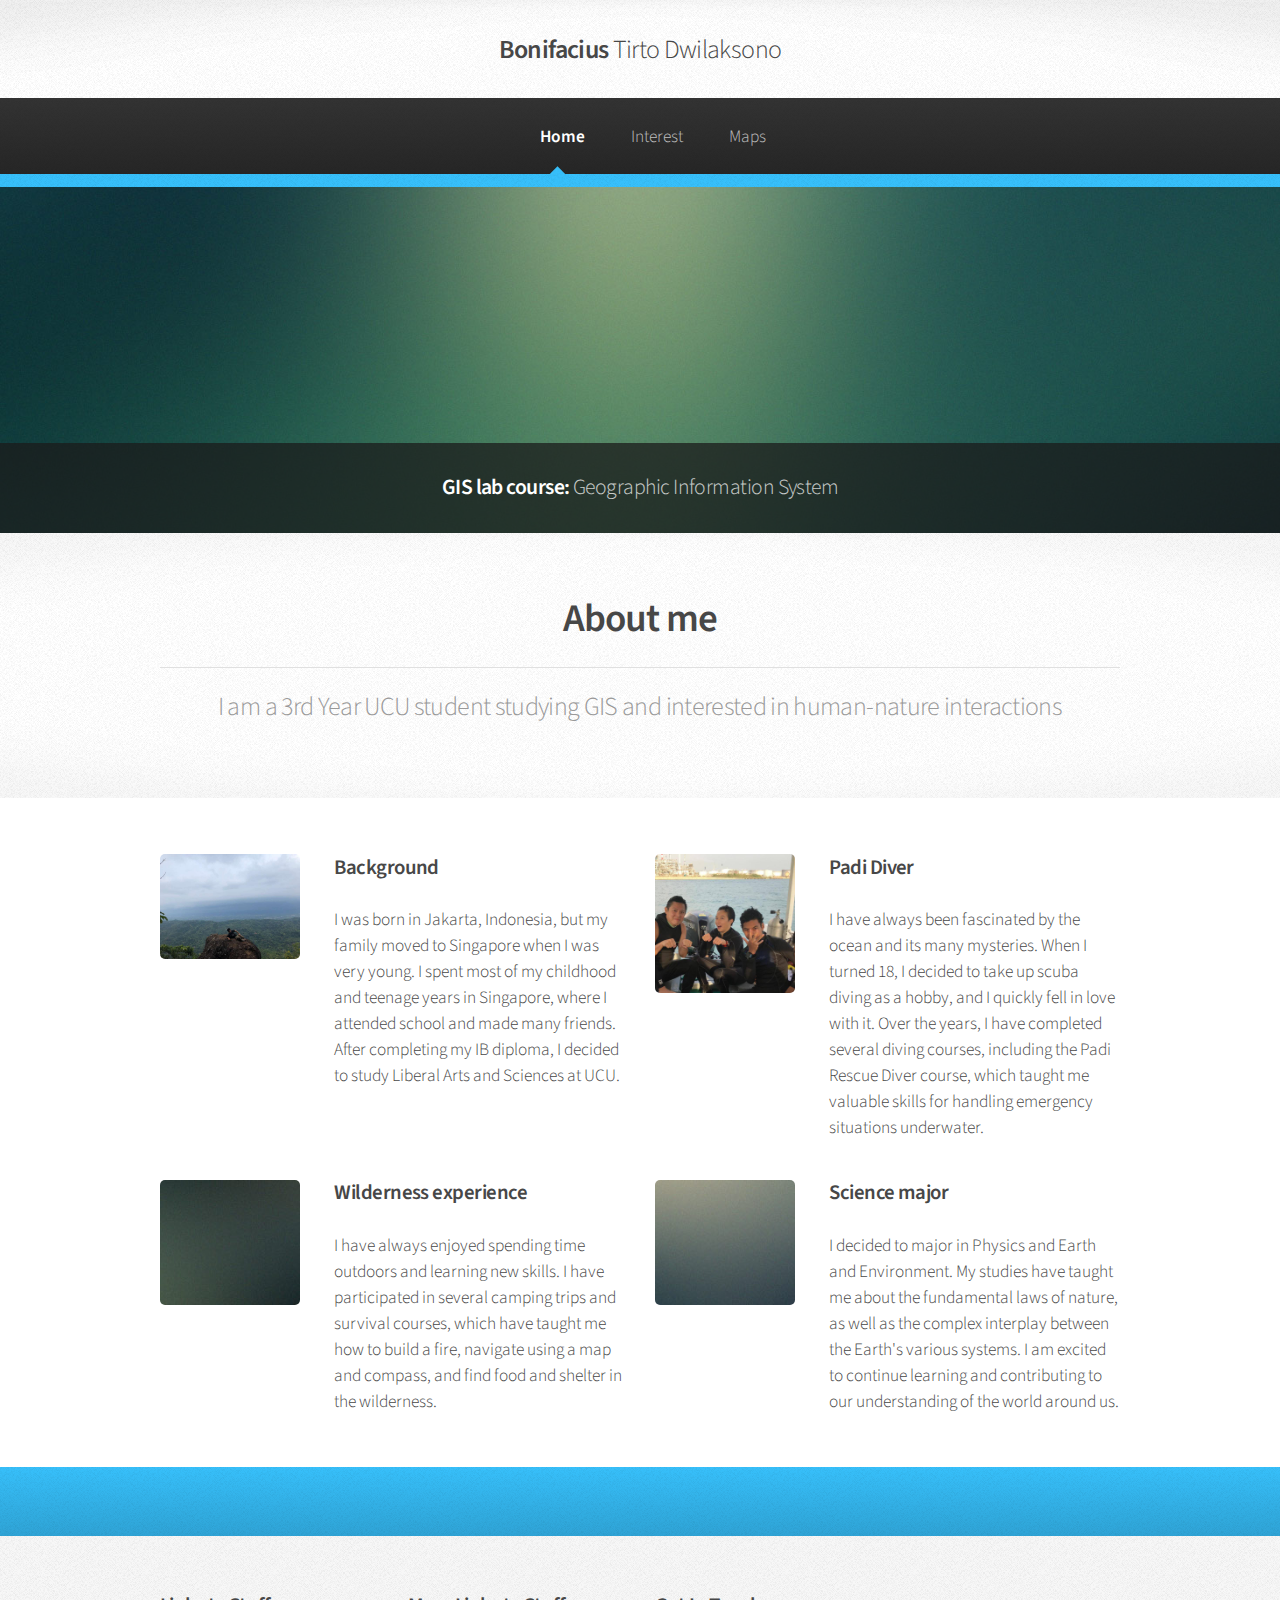
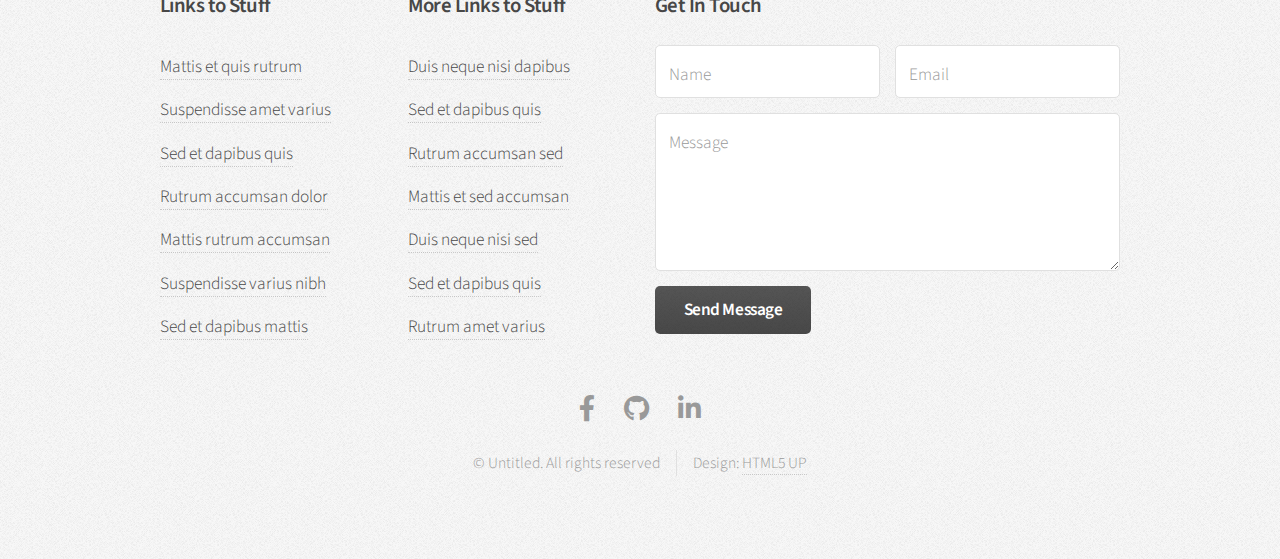
==== commit 5b24e48c: "Add files via upload" ====
--- a/index.html
+++ b/index.html
@@ -24,10 +24,8 @@
 						<nav id="nav">
 							<ul>
 								<li class="current"><a href="index.html">Home</a></li>
-								<li><a href="Maps.html">Maps</a></li>
 								<li><a href="Interest.html">Interest</a></li>
-								<li><a href="two-sidebar.html">Two Sidebar</a></li>
-								<li><a href="no-sidebar.html">No Sidebar</a></li>
+								<li><a href="no-sidebar.html">Maps</a></li>
 							</ul>
 						</nav>
 
@@ -36,38 +34,9 @@
 			<!-- Banner -->
 				<section id="banner">
 					<header>
-						<h2>Arcana: <em>A responsive site template freebie by <a href="http://html5up.net">HTML5 UP</a></em></h2>
-						<a href="#" class="button">Learn More</a>
+						<h2>GIS lab course: <em>Geographic Information System</em></h2>
+
 					</header>
-				</section>
-
-			<!-- Highlights -->
-				<section class="wrapper style1">
-					<div class="container">
-						<div class="row gtr-200">
-							<section class="col-4 col-12-narrower">
-								<div class="box highlight">
-									<i class="icon solid major fa-paper-plane"></i>
-									<h3>This Is Important</h3>
-									<p>Duis neque nisi, dapibus sed mattis et quis, nibh. Sed et dapibus nisl amet mattis, sed a rutrum accumsan sed. Suspendisse eu.</p>
-								</div>
-							</section>
-							<section class="col-4 col-12-narrower">
-								<div class="box highlight">
-									<i class="icon solid major fa-pencil-alt"></i>
-									<h3>Also Important</h3>
-									<p>Duis neque nisi, dapibus sed mattis et quis, nibh. Sed et dapibus nisl amet mattis, sed a rutrum accumsan sed. Suspendisse eu.</p>
-								</div>
-							</section>
-							<section class="col-4 col-12-narrower">
-								<div class="box highlight">
-									<i class="icon solid major fa-wrench"></i>
-									<h3>Probably Important</h3>
-									<p>Duis neque nisi, dapibus sed mattis et quis, nibh. Sed et dapibus nisl amet mattis, sed a rutrum accumsan sed. Suspendisse eu.</p>
-								</div>
-							</section>
-						</div>
-					</div>
 				</section>
 
 			<!-- Gigantic Heading -->
@@ -86,19 +55,19 @@
 						<div class="row">
 							<section class="col-6 col-12-narrower">
 								<div class="box post">
-									<a href="#" class="image left"><img src="images/pic01.jpg" alt="" /></a>
+									<a href="#" class="image left"><img src="images/ito.jpg" alt="" /></a>
 									<div class="inner">
-										<h3>The First Thing</h3>
-										<p>Duis neque nisi, dapibus sed mattis et quis, nibh. Sed et dapibus nisl amet mattis, sed a rutrum accumsan sed. Suspendisse eu.</p>
+										<h3>Background</h3>
+										<p> I was born in Jakarta, Indonesia, but my family moved to Singapore when I was very young. I spent most of my childhood and teenage years in Singapore, where I attended school and made many friends. After completing my IB diploma, I decided to study Liberal Arts and Sciences at UCU.</p>
 									</div>
 								</div>
 							</section>
 							<section class="col-6 col-12-narrower">
 								<div class="box post">
-									<a href="#" class="image left"><img src="images/pic02.jpg" alt="" /></a>
+									<a href="#" class="image left"><img src="images/pp.jpg" alt="" /></a>
 									<div class="inner">
-										<h3>The Second Thing</h3>
-										<p>Duis neque nisi, dapibus sed mattis et quis, nibh. Sed et dapibus nisl amet mattis, sed a rutrum accumsan sed. Suspendisse eu.</p>
+										<h3>Padi Diver</h3>
+										<p>I have always been fascinated by the ocean and its many mysteries. When I turned 18, I decided to take up scuba diving as a hobby, and I quickly fell in love with it. Over the years, I have completed several diving courses, including the Padi Rescue Diver course, which taught me valuable skills for handling emergency situations underwater.</p>
 									</div>
 								</div>
 							</section>
@@ -108,8 +77,8 @@
 								<div class="box post">
 									<a href="#" class="image left"><img src="images/pic03.jpg" alt="" /></a>
 									<div class="inner">
-										<h3>The Third Thing</h3>
-										<p>Duis neque nisi, dapibus sed mattis et quis, nibh. Sed et dapibus nisl amet mattis, sed a rutrum accumsan sed. Suspendisse eu.</p>
+										<h3>Wilderness experience</h3>
+										<p>I have always enjoyed spending time outdoors and learning new skills. I have participated in several camping trips and survival courses, which have taught me how to build a fire, navigate using a map and compass, and find food and shelter in the wilderness.</p>
 									</div>
 								</div>
 							</section>
@@ -117,8 +86,8 @@
 								<div class="box post">
 									<a href="#" class="image left"><img src="images/pic04.jpg" alt="" /></a>
 									<div class="inner">
-										<h3>The Fourth Thing</h3>
-										<p>Duis neque nisi, dapibus sed mattis et quis, nibh. Sed et dapibus nisl amet mattis, sed a rutrum accumsan sed. Suspendisse eu.</p>
+										<h3>Science major</h3>
+										<p>I decided to major in Physics and Earth and Environment. My studies have taught me about the fundamental laws of nature, as well as the complex interplay between the Earth's various systems. I am excited to continue learning and contributing to our understanding of the world around us.</p>
 									</div>
 								</div>
 							</section>
@@ -128,12 +97,7 @@
 
 			<!-- CTA -->
 				<section id="cta" class="wrapper style3">
-					<div class="container">
-						<header>
-							<h2>Are you ready to continue your quest?</h2>
-							<a href="#" class="button">Insert Coin</a>
-						</header>
-					</div>
+
 				</section>
 
 			<!-- Footer -->
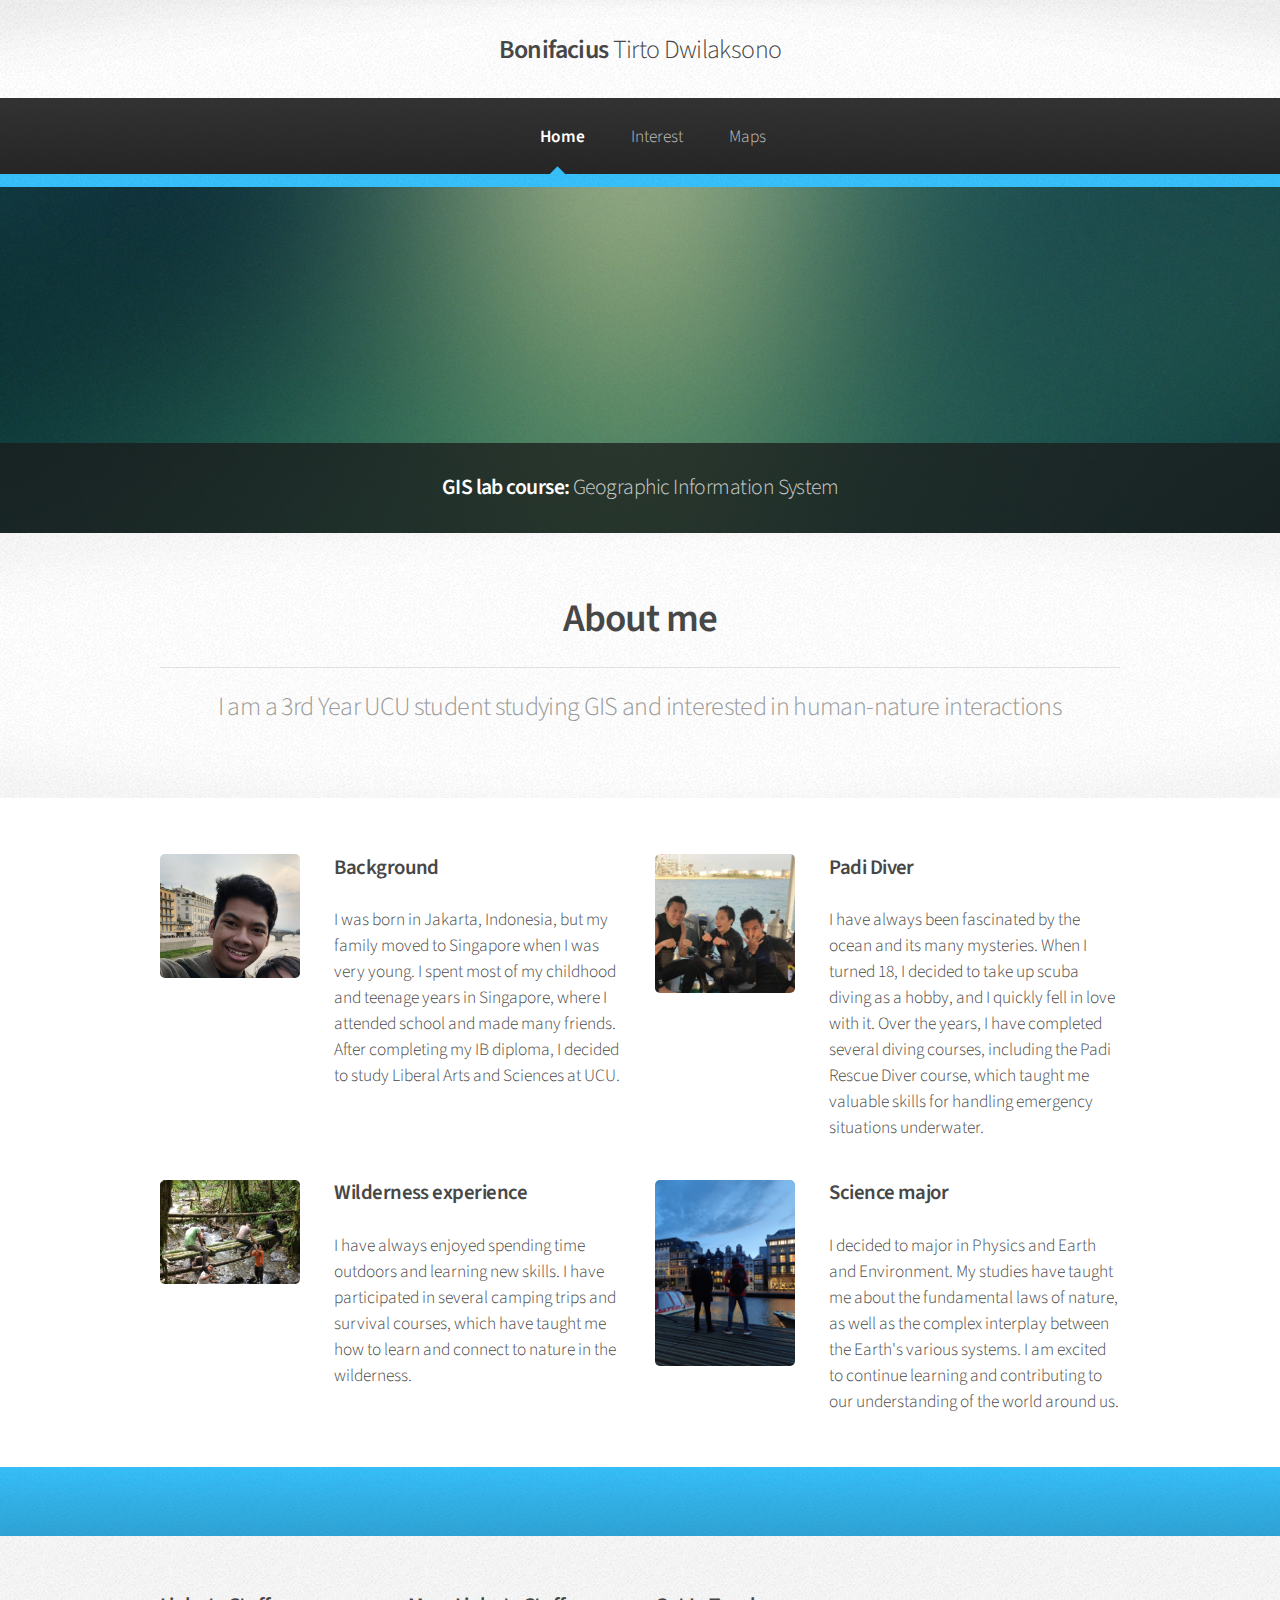
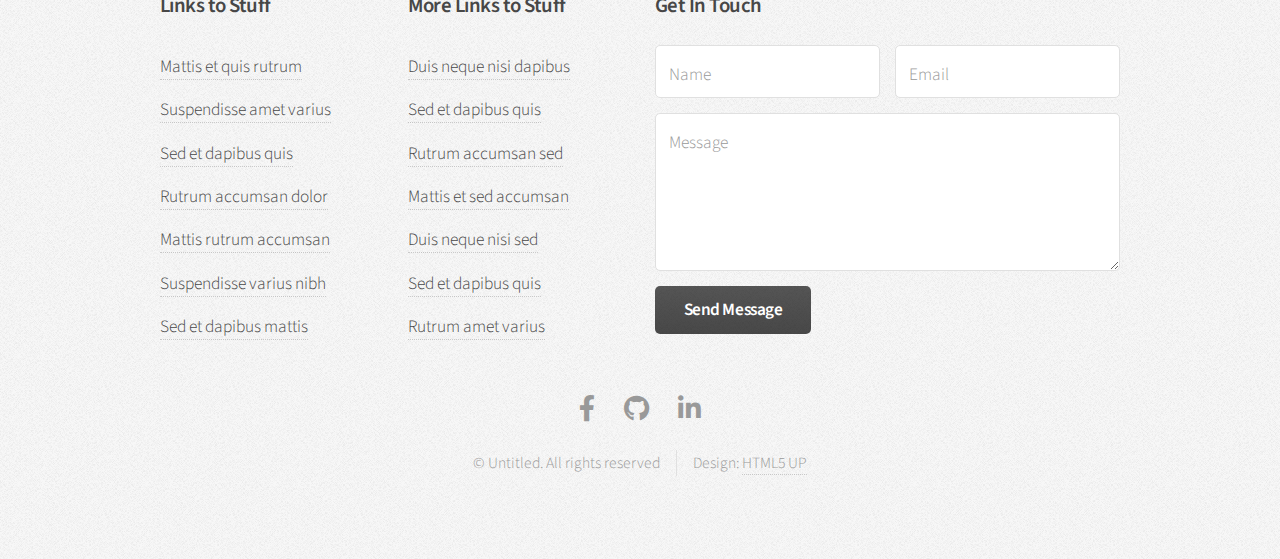
==== commit 2ee508f7: "Add files via upload" ====
--- a/index.html
+++ b/index.html
@@ -75,16 +75,16 @@
 						<div class="row">
 							<section class="col-6 col-12-narrower">
 								<div class="box post">
-									<a href="#" class="image left"><img src="images/pic03.jpg" alt="" /></a>
+									<a href="#" class="image left"><img src="images/borneo.jpg" alt="" /></a>
 									<div class="inner">
 										<h3>Wilderness experience</h3>
-										<p>I have always enjoyed spending time outdoors and learning new skills. I have participated in several camping trips and survival courses, which have taught me how to build a fire, navigate using a map and compass, and find food and shelter in the wilderness.</p>
+										<p>I have always enjoyed spending time outdoors and learning new skills. I have participated in several camping trips and survival courses, which have taught me how to learn and connect to nature in the wilderness.</p>
 									</div>
 								</div>
 							</section>
 							<section class="col-6 col-12-narrower">
 								<div class="box post">
-									<a href="#" class="image left"><img src="images/pic04.jpg" alt="" /></a>
+									<a href="#" class="image left"><img src="images/NL.jpg" alt="" /></a>
 									<div class="inner">
 										<h3>Science major</h3>
 										<p>I decided to major in Physics and Earth and Environment. My studies have taught me about the fundamental laws of nature, as well as the complex interplay between the Earth's various systems. I am excited to continue learning and contributing to our understanding of the world around us.</p>
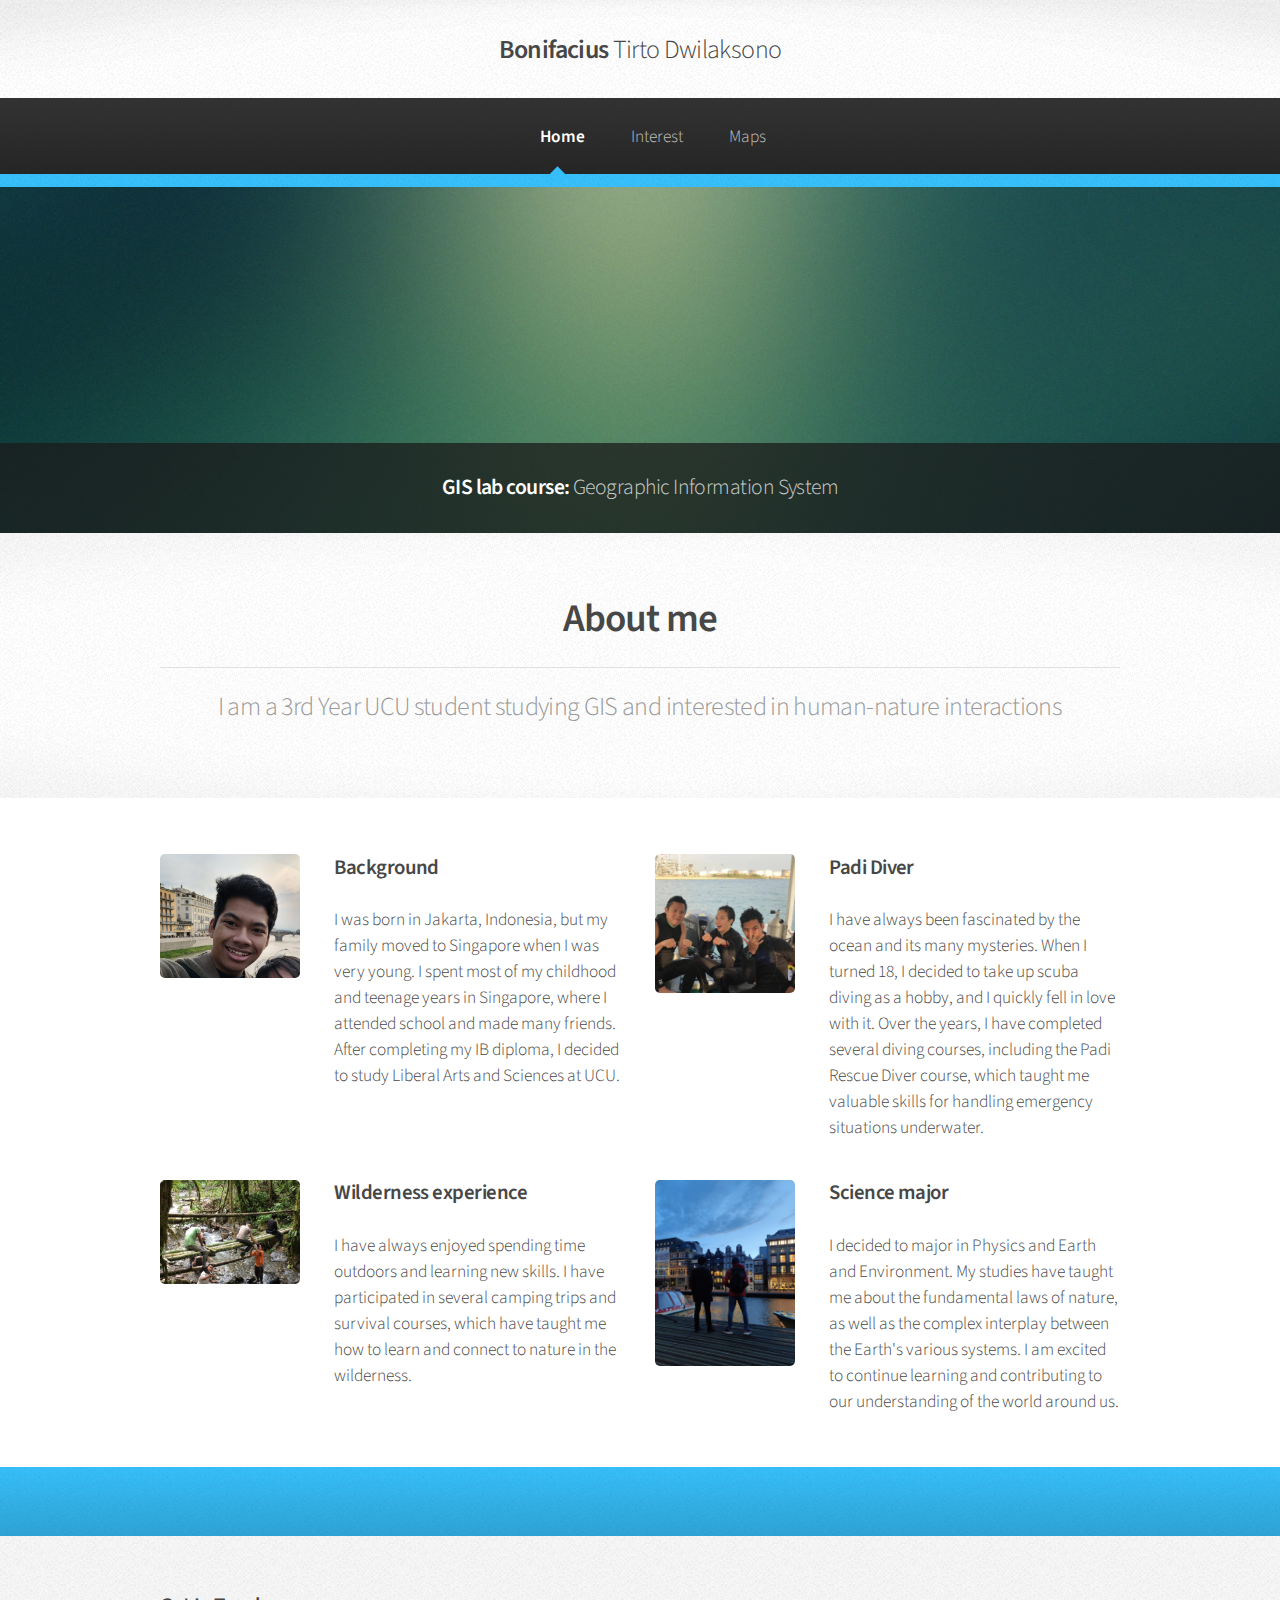
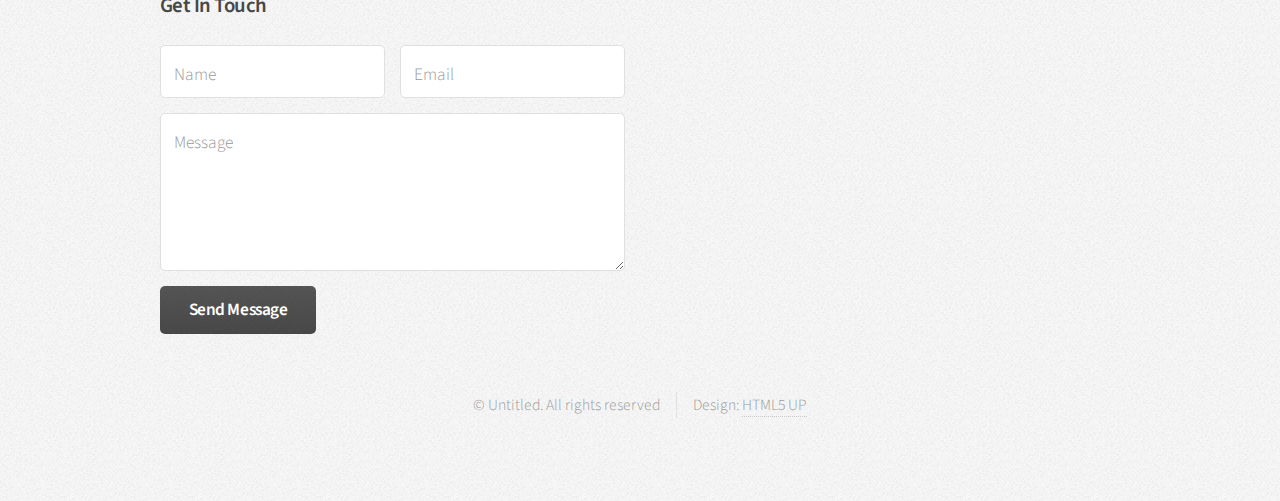
==== commit 7c7bd7c2: "Add files via upload" ====
--- a/index.html
+++ b/index.html
@@ -104,29 +104,7 @@
 				<div id="footer">
 					<div class="container">
 						<div class="row">
-							<section class="col-3 col-6-narrower col-12-mobilep">
-								<h3>Links to Stuff</h3>
-								<ul class="links">
-									<li><a href="#">Mattis et quis rutrum</a></li>
-									<li><a href="#">Suspendisse amet varius</a></li>
-									<li><a href="#">Sed et dapibus quis</a></li>
-									<li><a href="#">Rutrum accumsan dolor</a></li>
-									<li><a href="#">Mattis rutrum accumsan</a></li>
-									<li><a href="#">Suspendisse varius nibh</a></li>
-									<li><a href="#">Sed et dapibus mattis</a></li>
-								</ul>
-							</section>
-							<section class="col-3 col-6-narrower col-12-mobilep">
-								<h3>More Links to Stuff</h3>
-								<ul class="links">
-									<li><a href="#">Duis neque nisi dapibus</a></li>
-									<li><a href="#">Sed et dapibus quis</a></li>
-									<li><a href="#">Rutrum accumsan sed</a></li>
-									<li><a href="#">Mattis et sed accumsan</a></li>
-									<li><a href="#">Duis neque nisi sed</a></li>
-									<li><a href="#">Sed et dapibus quis</a></li>
-									<li><a href="#">Rutrum amet varius</a></li>
-								</ul>
+							
 							</section>
 							<section class="col-6 col-12-narrower">
 								<h3>Get In Touch</h3>
@@ -152,12 +130,7 @@
 						</div>
 					</div>
 
-					<!-- Icons -->
-						<ul class="icons">
-							<li><a href="#" class="icon brands fa-facebook-f"><span class="label">Facebook</span></a></li>
-							<li><a href="#" class="icon brands fa-github"><span class="label">GitHub</span></a></li>
-							<li><a href="#" class="icon brands fa-linkedin-in"><span class="label">LinkedIn</span></a></li>
-						</ul>
+			
 
 					<!-- Copyright -->
 						<div class="copyright">
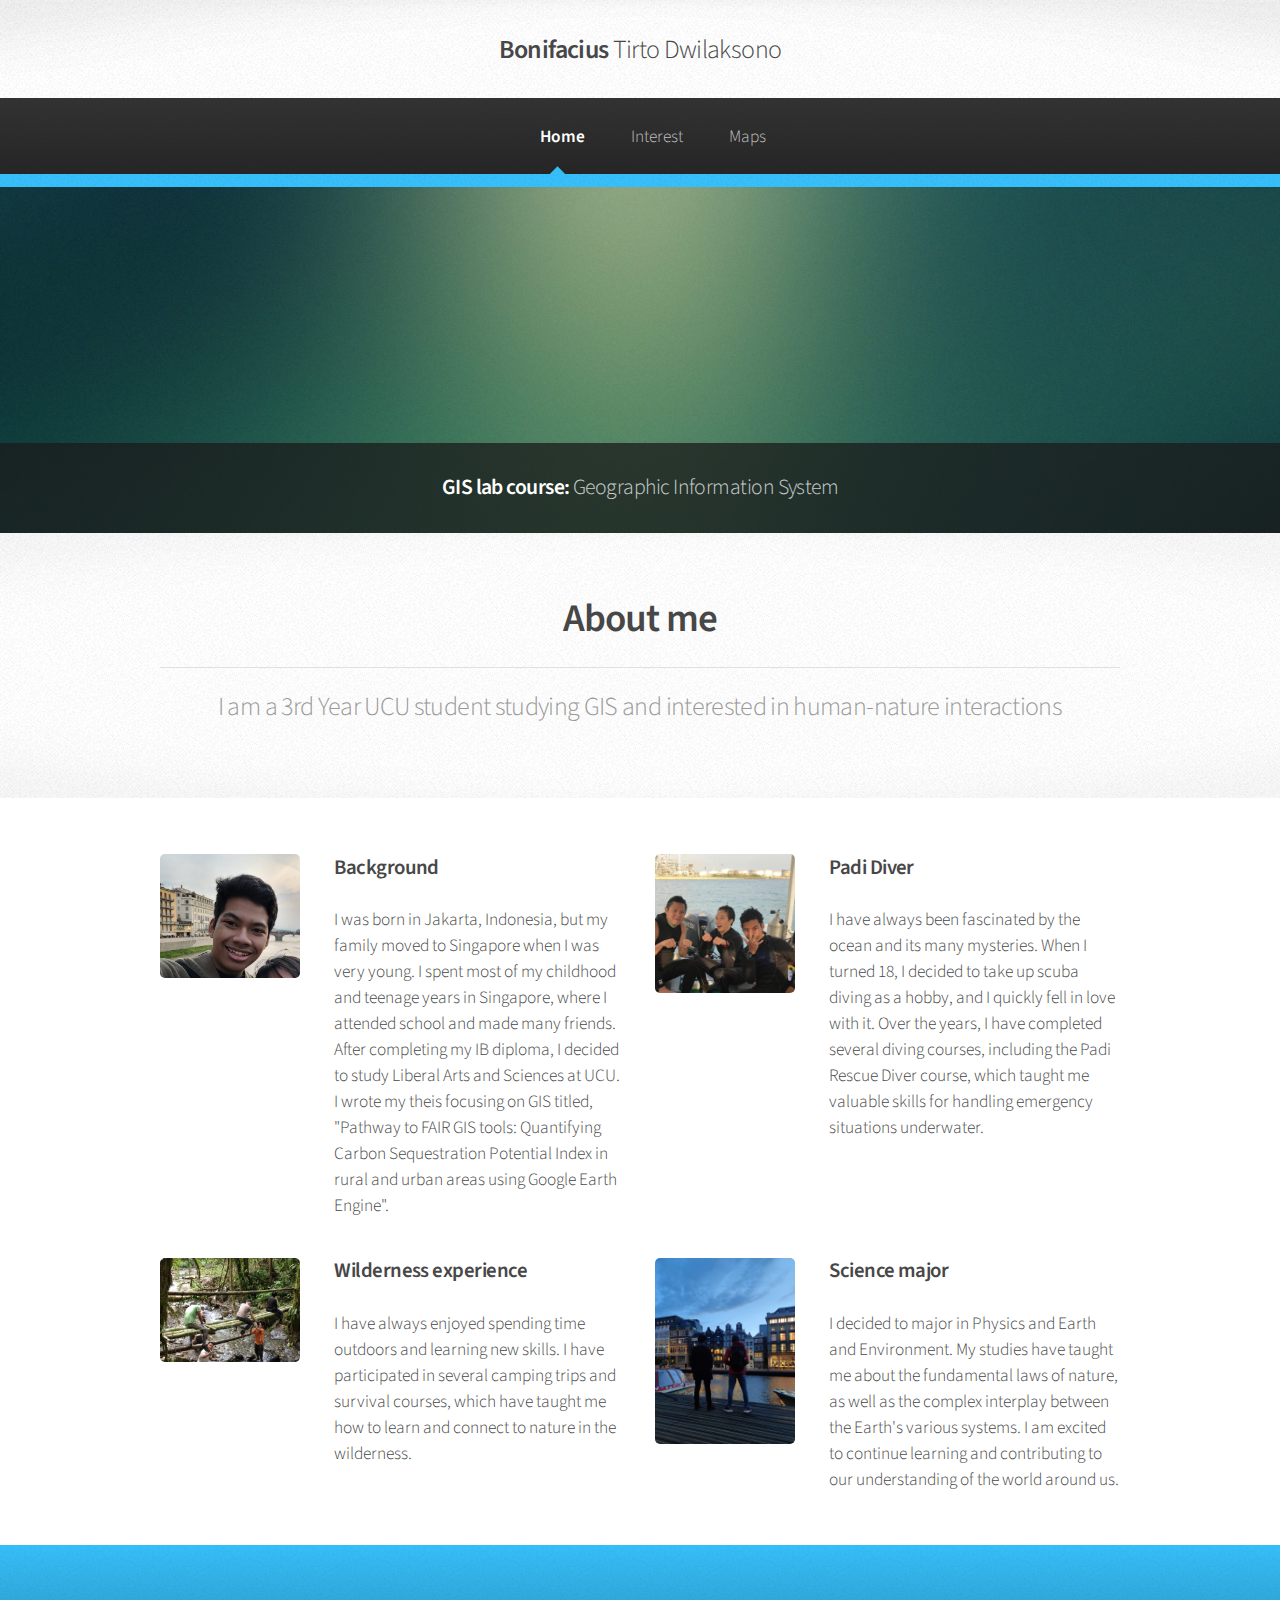
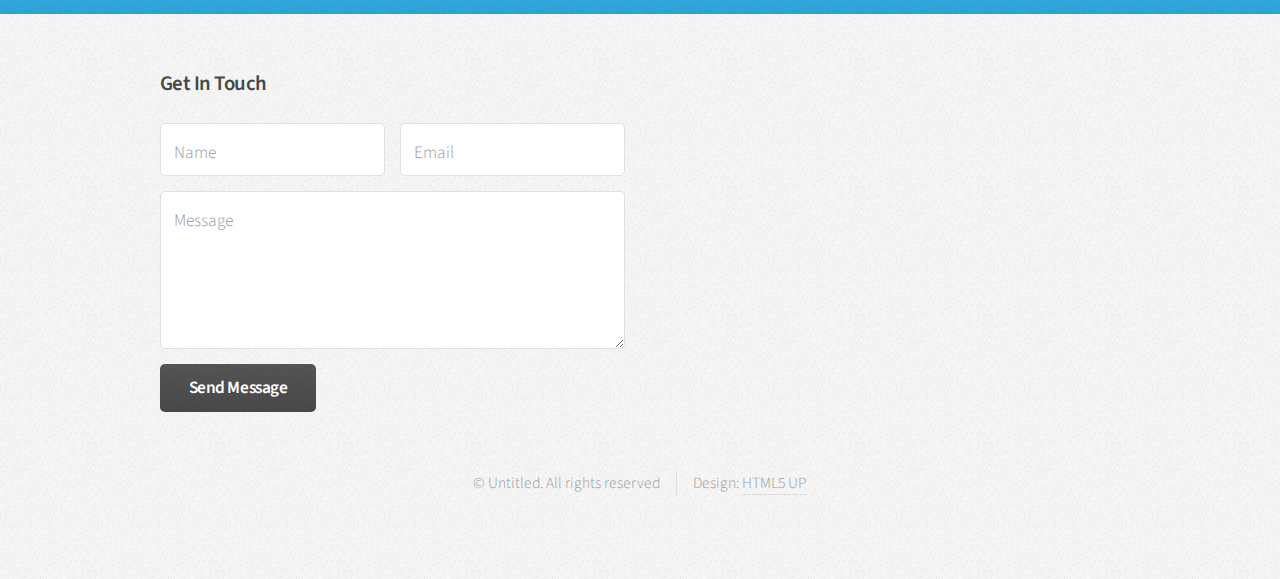
==== commit 08321b8e: "Add files via upload" ====
--- a/index.html
+++ b/index.html
@@ -58,7 +58,7 @@
 									<a href="#" class="image left"><img src="images/ito.jpg" alt="" /></a>
 									<div class="inner">
 										<h3>Background</h3>
-										<p> I was born in Jakarta, Indonesia, but my family moved to Singapore when I was very young. I spent most of my childhood and teenage years in Singapore, where I attended school and made many friends. After completing my IB diploma, I decided to study Liberal Arts and Sciences at UCU.</p>
+										<p> I was born in Jakarta, Indonesia, but my family moved to Singapore when I was very young. I spent most of my childhood and teenage years in Singapore, where I attended school and made many friends. After completing my IB diploma, I decided to study Liberal Arts and Sciences at UCU. I wrote my theis focusing on GIS titled, "Pathway to FAIR GIS tools: Quantifying Carbon Sequestration Potential Index in rural and urban areas using Google Earth Engine".</p>
 									</div>
 								</div>
 							</section>
